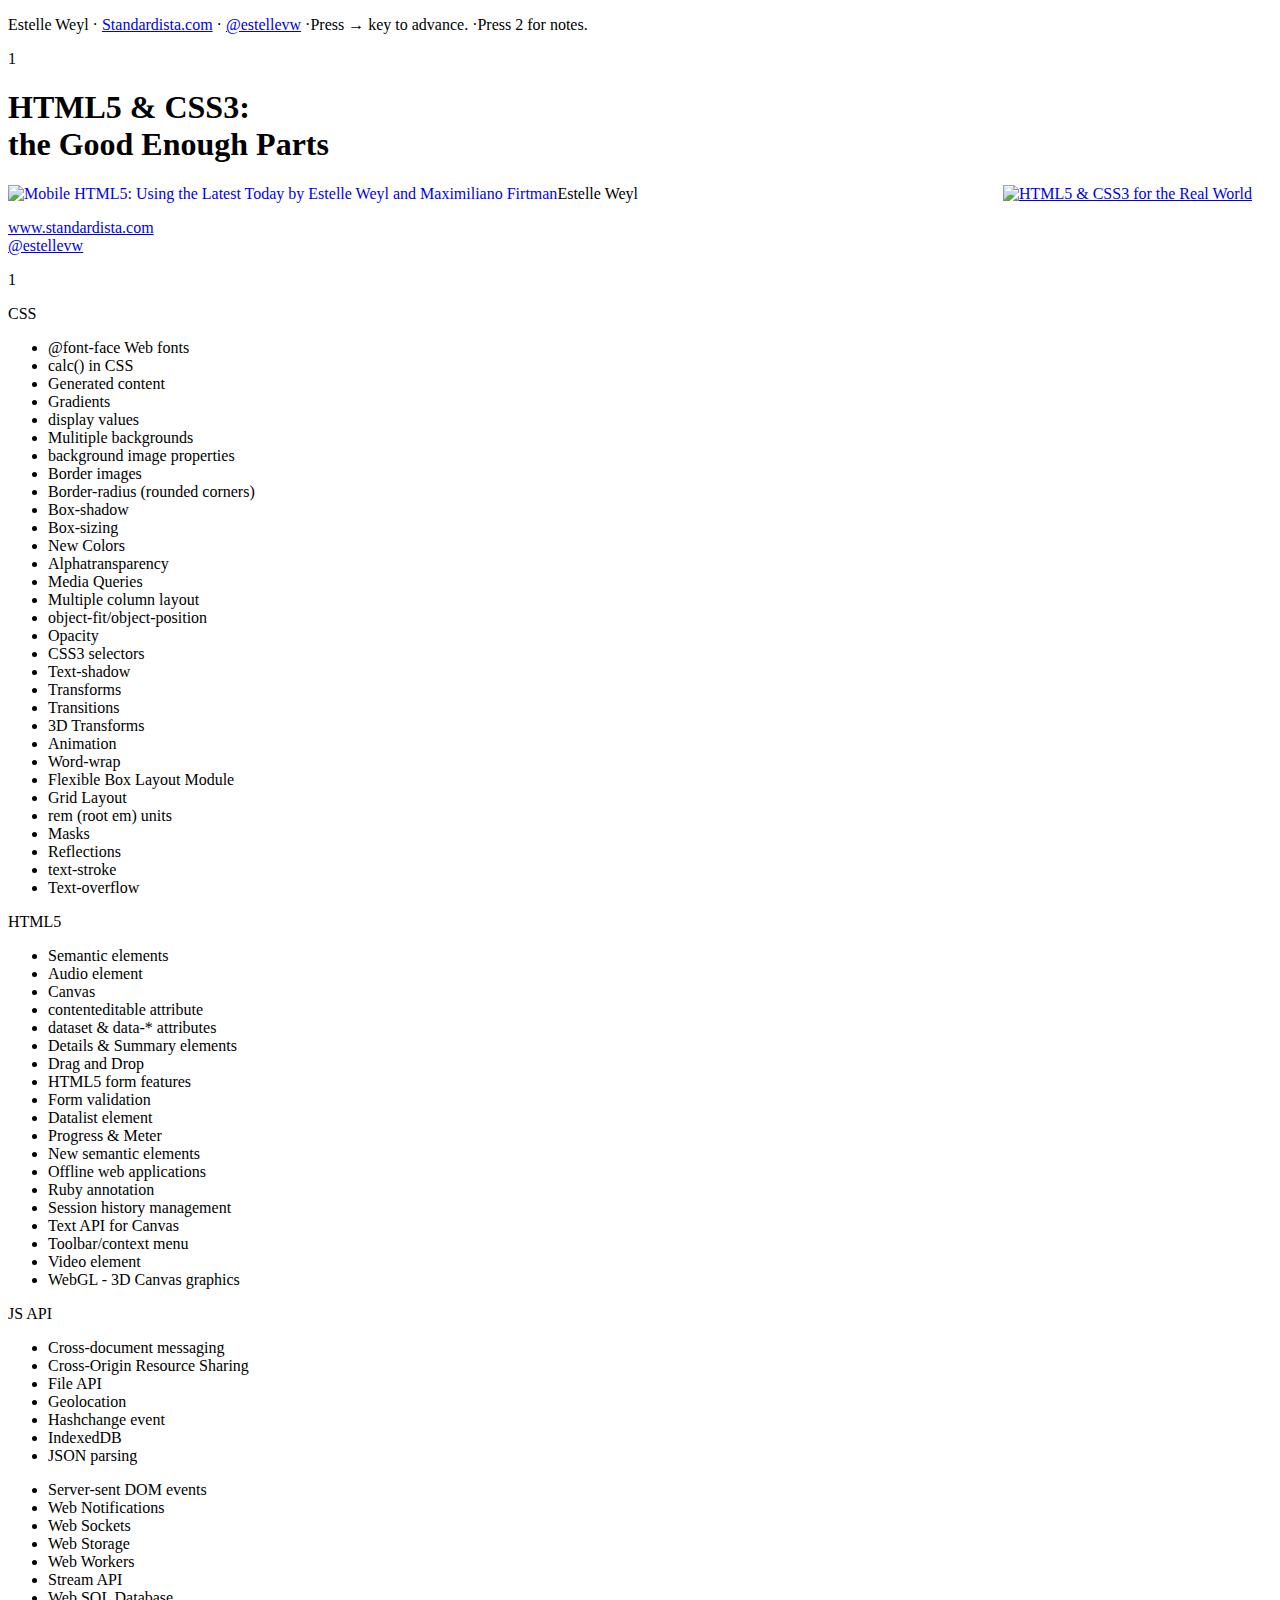
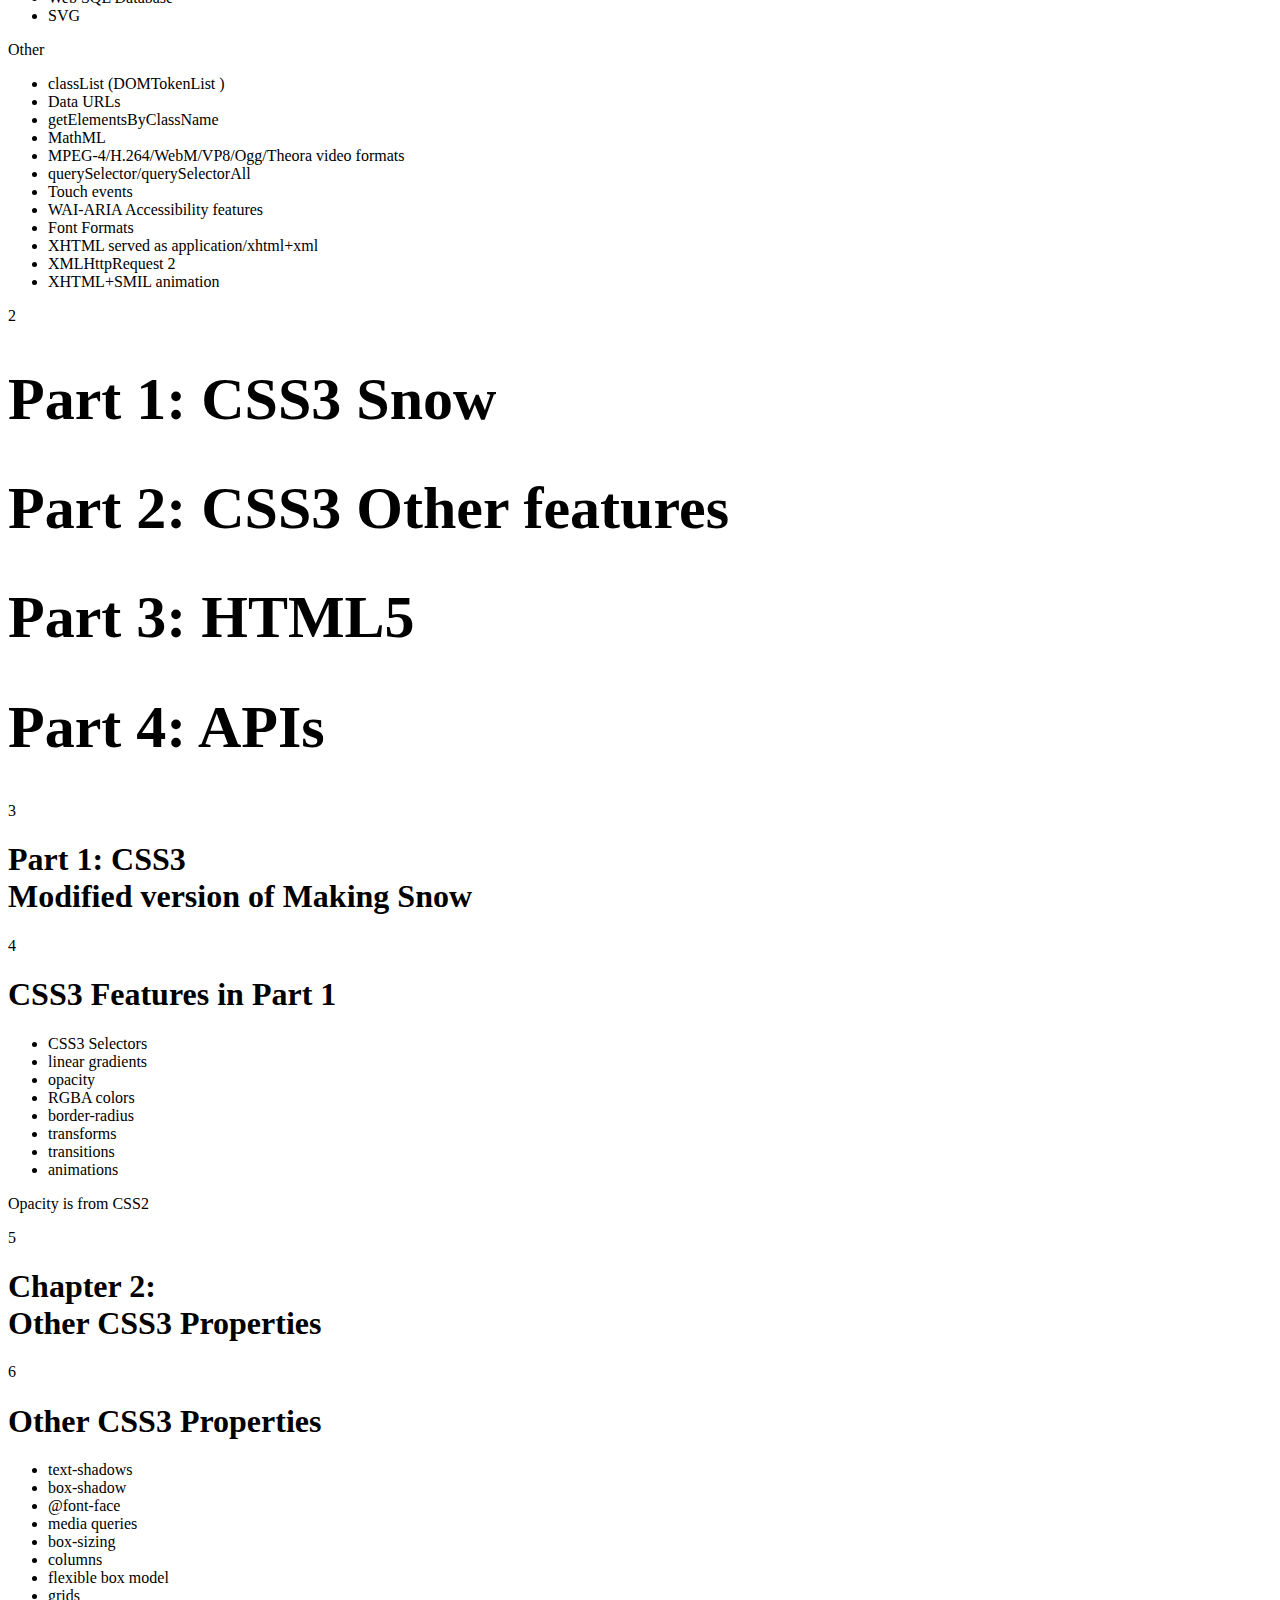
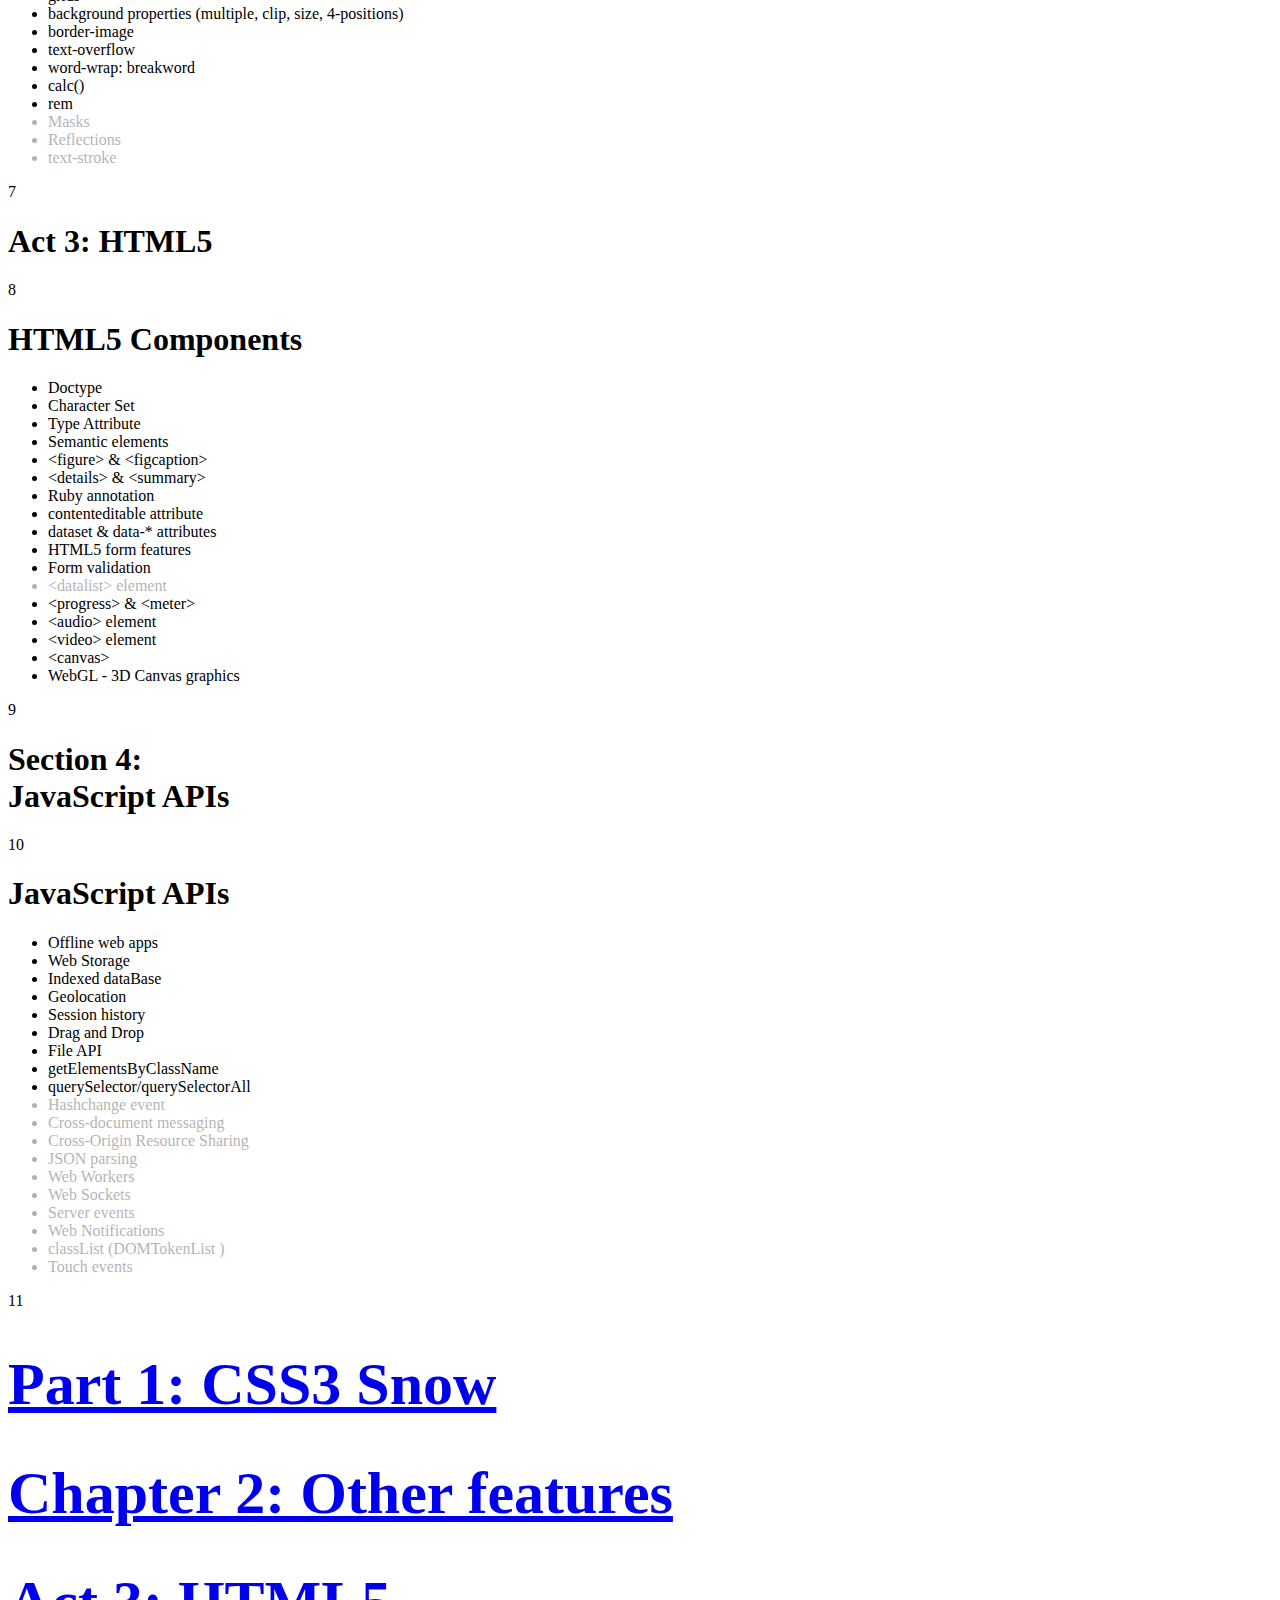
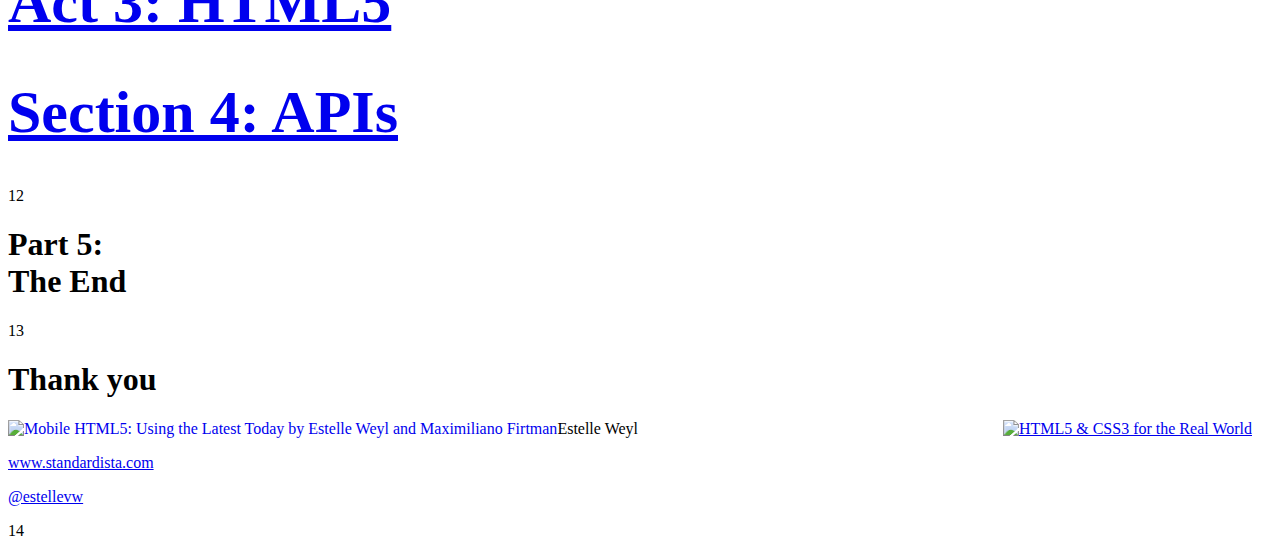
==== index.html @ 903f8a2f "first commit" ====
<!doctype html>
<meta charset="utf-8">
<html> 
  <head> 
    <!--[if gte IE 9]>
      <meta http-equiv="X-UA-Compatible" content="IE=edge" />
    <![endif]--> 
    <!--[if lt IE 9]>
      <meta http-equiv="X-UA-Compatible" content="IE=edge;chrome=1" />
    <![endif]--> 
    <meta charset="utf-8" />
    <title>HTML5 &amp; CSS3: The Good Enough Parts</title>
    <link href="http://fonts.googleapis.com/css?family=Paytone+One:regular" rel="stylesheet" type="text/css" />
    <link rel="stylesheet" media="print" href="../openwebcamp3/print.css"/>  
    <link rel="stylesheet" media="all" href="../openwebcamp3/screen.css"/>  
    <link rel="stylesheet" media="all" href="../openwebcamp3/effects.css"/>
    <link rel="stylesheet" href="http://standardista.com/cssgradients/css/religion.css"/> 
</head> 
<body> 

  
  <div id="info">
    <p>Estelle Weyl &middot <a href="http://standardista.com">Standardista.com</a> &middot; <a href="http://www.twitter.com/estellevw">@estellevw</a> &middot;Press <span class="key">&rarr;</span> key to advance.  &middot;Press <span class="key">2</span> for notes.
    </p>
  </div>
  
  <div id="presentation">
    
   <div id="presentation-counter"></div>
      
   <div id="slides">
   
    
    
   
    <div class="slide intro">
     <header>
      <h1>HTML5 &amp; CSS3:<br>
		  the Good Enough Parts</h1>
     <p>Estelle Weyl 
     	<a href="http://www.sitepoint.com/books/htmlcss1/" style="float: right; margin-right: 20px; border:none"><img src="http://www.sitepointstatic.com/images/books/htmlcss1/3dcover-flat.png" alt="HTML5 &amp; CSS3 for the Real World" style="border:none;"></a><a href="http://shop.oreilly.com/product/0636920021711.do" style="border:none"> <img src="../forms/icons/oreilly.gif" alt="Mobile HTML5: Using the Latest Today by Estelle Weyl and Maximiliano Firtman" style="float: left;"></a>
     </p>
     <p>
     	<a href="http://standardista.com">www.standardista.com</a><br>
        <a href="http://twitter.com/estellevw">@estellevw</a>
     </p>  
     </header>
    </div>   
    
   <div class="slide" id="components">
      <section class="content">
      <div class="col">
      <div class="even">
      <p>CSS</p>
      <ul><li>
        @font-face Web fonts</li>
        <li>
        calc() in CSS</li><li>
        Generated content</li><li>
        Gradients</li>
        <li>display values</li>
        <li>
          Mulitiple backgrounds</li>
        <li>background image properties</li>
        <li>
        Border images</li><li>
        Border-radius (rounded corners)</li><li>
        Box-shadow</li><li>
        Box-sizing</li>
        <li>
        New Colors</li>
        <li>Alphatransparency</li>
        <li>
        Media Queries</li><li>
        Multiple column layout</li><li>
        object-fit/object-position</li><li>
        Opacity</li>
        <li>CSS3 
        selectors</li><li>
        Text-shadow</li><li>
        Transforms</li><li>
        Transitions</li>
        <li> 3D Transforms</li>
        <li> Animation</li>
        <li>
        Word-wrap</li><li>
        Flexible Box Layout Module</li>
        <li>Grid Layout</li>
        <li>
        rem (root em) units</li>
        <li>
        Masks</li><li>
        Reflections</li><li>
        text-stroke</li><li>
        Text-overflow</li>
        </ul>
        </div>
        </div>
        <div class="col">
        <div>
        <p>
        HTML5</p>
        <ul>
        <li>Semantic elements</li>
        <li>Audio element</li>
        <li>Canvas</li>
        <li>contenteditable attribute</li>
        <li>dataset &amp; data-* attributes</li>
        <li>Details &amp; Summary elements</li>
        <li>Drag and Drop</li>
        <li>HTML5 form features</li>
        <li>Form validation</li>
        <li>Datalist element</li>
        <li>Progress &amp; Meter</li>
        <li>New semantic elements</li><li>
        Offline web applications</li><li>
        Ruby annotation</li><li>
        Session history management</li><li>
        Text API for Canvas</li><li>
        Toolbar/context menu</li><li>
        Video element</li><li>
        WebGL - 3D Canvas graphics
        </li>
        </ul>
        </div>
        <div class="even" style="border-bottom-left-radius:0; border-bottom-right-radius:0;">
        <p>
        JS API</p>
        <ul><li>
        Cross-document messaging</li><li>
        Cross-Origin Resource Sharing</li><li>
        File API</li><li>
        Geolocation</li><li>
        Hashchange event</li><li>
        IndexedDB</li>
        
        <li>
     
        JSON parsing</li>
        </ul>
        </div>
        
        </div>
        <div class="col">
        <div class="even" style="border-top-left-radius:0; border-top-right-radius:0;">
        <ul><li>
        Server-sent DOM events</li><li>
        Web Notifications</li><li>
        Web Sockets</li><li>
        Web Storage</li><li>
        Web Workers</li><li>
        Stream API</li><li>
        Web SQL Database</li><li>
        SVG
        </li>
        </ul>
        </div>
        <div>
        <p>
        Other</p>
        <ul><li>
        classList (DOMTokenList )</li><li>
        Data URLs</li><li>
        getElementsByClassName</li><li>
        MathML</li>
        <li>
        MPEG-4/H.264/WebM/VP8/Ogg/Theora video formats</li><li>
        querySelector/querySelectorAll</li><li>
        Touch events</li><li>
        WAI-ARIA Accessibility features</li>
        <li>
        Font Formats</li><li>
        XHTML served as application/xhtml+xml</li><li>
        XMLHttpRequest 2</li><li>
        XHTML+SMIL animation</li>
      </ul>
      </div>
      </div>
      </section>
  </div> 
  
   <!--  <div class="slide" style="padding:0; overflow:hidden">
      <object data="http://www.caniuse.com/" style="height: 780px;
width: 940px;
overflow:hidden; text-align:center "> 
             
     </object> 
  </div> -->
  
    
    <div class="slide intro">
     <header style="font-size:30px">
      <h1>Part 1: CSS3 Snow</h1>
      <h1>Part 2: CSS3 Other features</h1>
      <h1>Part 3: HTML5</h1>
      <h1>Part 4: APIs</h1>
     </header>
    </div> 
    
    <div class="slide intro">
    
     <header>
      <h1><b>Part 1: CSS3</b> <br>
Modified version of Making Snow</h1>
     </header>
    </div> 
    
     
    

    
   
<div class="slide"> 
     <header><h1>CSS3 Features in Part 1</h1></header> 
     <section class="content"> 
     <ul class="imp">
     	<li>CSS3 Selectors</li>
     	<li>linear gradients</li>
     	<li>opacity </li>
        <li>RGBA colors</li>
     	<li>border-radius</li>
		<li>transforms</li>
		<li>transitions</li>
		<li>animations</li>
     </ul>
     <p class="notes">Opacity is from CSS2</p>
     </section>
</div>
  
  

<!-- ###################################################################   

	    Part 2: Other CSS3 Properties

     ################################################################### -->
<div class="slide intro"> 
<header><h1><b>Chapter 2:</b> <br />Other CSS3 Properties</h1></header>
</div>  

<div class="slide"> 
<header><h1>Other CSS3 Properties</h1></header> 
<section class="content columns2"> 
<ul class="">
     	<li>text-shadows</li>
        <li>box-shadow</li>
     	<li>@font-face</li>
	<li>media queries</li>
	<li>box-sizing</li>
    <li>columns</li>
    <li>flexible box model</li>
    <li>grids</li>
    <li>background properties (multiple, clip, size, 4-positions)</li>
    <li>border-image</li>
    <li>text-overflow</li>
	<li>word-wrap: breakword</li>
    <li>calc()</li>
    <li>rem</li>
    
       <li style="opacity: 0.3"> Masks</li><li style="opacity: 0.3">
        Reflections</li><li style="opacity: 0.3">
        text-stroke</li>
</ul>

</section>
</div>
     
 
 
<!-- ###################################################################   

	    Part 3: HTML5

     ################################################################### -->  
    <div class="slide intro">
      <header>
         <h1><b>Act 3:</b>
         HTML5</h1>
         </h1>
      </header>
  </div>    
  
   
  
  
  
  <div class="slide">
      <header>
         <h1>HTML5 Components
         </h1>
      </header>
      <section class="content columns2">
        <ul>
        <li>Doctype</li>
        <li>Character Set</li>
        <li>Type Attribute</li>
        <li>Semantic elements</li>
        <li>&lt;figure> &amp; &lt;figcaption></li>
        <li>&lt;details> &amp; &lt;summary></li>
        <li>Ruby annotation</li>
        <li>contenteditable attribute</li>
        <li>dataset &amp; data-* attributes</li>
        <li>HTML5 form features</li>
        <li>Form validation</li>
        <li  style="opacity: 0.3">&lt;datalist&gt; element</li>
        <li>&lt;progress> &amp; &lt;meter></li>
        <li>&lt;audio> element</li>
        <li>&lt;video> element</li>
        <li>&lt;canvas></li>
        <li>WebGL - 3D Canvas graphics</li>
        </ul>
      </section>
  </div>  
  
 
  
  
  
<!-- ###################################################################   

	    Part 4: JS APIs

     ################################################################### -->    
    
   <div class="slide intro">
      <header>
         <h1><b>Section 4:</b><br>
JavaScript APIs</h1>
         </h1>
      </header>
  </div> 
  
     <div class="slide">
      <header>
         <h1>JavaScript APIs
         </h1>
      </header>
      <section class="content">
      <ul>
       <li>Offline web apps</li>
	  <li>Web Storage</li>
	  <li>Indexed dataBase</li>
      <li>Geolocation</li>
      <li>Session history </li>
      <li>Drag and Drop</li>
      <li>File API</li>
      <li>getElementsByClassName</li>
      <li>querySelector/querySelectorAll </li>
      <li style="opacity: 0.3;">Hashchange event</li>
      <li style="opacity: 0.3;">Cross-document messaging </li>
      <li style="opacity: 0.3;">Cross-Origin Resource Sharing</li>
      <li style="opacity: 0.3;">JSON parsing </li>
      <li style="opacity: 0.3;">Web Workers</li>
      <li style="opacity: 0.3;">Web Sockets</li>
      <li style="opacity: 0.3;">Server events</li>
      <li style="opacity: 0.3;">Web Notifications</li>
      <li style="opacity: 0.3;">classList (DOMTokenList )</li>
      <li style="opacity: 0.3;">Touch events </li>
      </ul>
      </section>
  </div> 
  
  
<!-- ###################################################################   

	    Conclusion

     ################################################################### --> 
   <div class="slide intro">
     <header style="font-size:30px">
      <h1><a href="part1.html">Part 1: CSS3 Snow</a></h1>
      <h1><a href="part2.html">Chapter 2: Other features</a></h1>
      <h1><a href="part3.html">Act 3: HTML5</a></h1>
      <h1><a href="part4.html">Section 4: APIs</a></h1>
     </header>
    </div> 
  <div class="slide intro">
      <header>
         <h1><b>Part 5:</b><br>The End</h1>
      </header>
      <section class="content">
      </section>
      </div>
      
    
   <div class="slide intro"> 
     <header><h1>Thank you</h1></header>
     <section class="content"> 
       <p>Estelle Weyl 
     	<a href="http://www.sitepoint.com/books/htmlcss1/" style="float: right; margin-right: 20px; border:none"><img src="http://www.sitepointstatic.com/images/books/htmlcss1/3dcover-flat.png" alt="HTML5 &amp; CSS3 for the Real World" style="border:none;"></a><a href="http://shop.oreilly.com/product/0636920021711.do" style="border:none"> <img src="../forms/icons/oreilly.gif" alt="Mobile HTML5: Using the Latest Today by Estelle Weyl and Maximiliano Firtman" style="float: left;"></a>
     </p>
            <p><a href="http://standardista.com">www.standardista.com</a></p>
            <p><a href="http://twitter.com/estellevw">@estellevw</a></p>     
     </section>
    </div>   
   </div>
   
  </div>
 
 
<!-- ###################################################################   

	    END

     ################################################################### --> 
<script>
function vendorPrefix(prefix, id){
	  var prefixTxt = 'cat';
		switch (prefix){
			case 'w':
				prefixTxt = '-webkit-';
			break;
			case 'm':
				prefixTxt = '-moz-';
			break;
			case 'ms':
				prefixTxt = '-ms-';
			break;	
			case 'o':
				prefixTxt = '-o-';
			break;
			case 'r':
				prefixTxt = '';
			break;
		};
	  var spans = document.getElementById(id).querySelectorAll('u');
	  for(var i = 0, j = spans.length; i < j; i++ ){
	  	spans[i].innerHTML = prefixTxt;
	  }
			
	}
	
	
  (function() {
  var doc = document;
  var disableBuilds = true;

  var ctr = 0;
  var spaces = /\s+/, a1 = [''];

  var toArray = function(list) {
    return Array.prototype.slice.call(list || [], 0);
  };

  var byId = function(id) {
    if (typeof id == 'string') { return doc.getElementById(id); }
    return id;
  };

  var query = function(query, root) {
    if (!query) { return []; }
    if (typeof query != 'string') { return toArray(query); }
    if (typeof root == 'string') {
      root = byId(root);
      if(!root){ return []; }
    }

    root = root || document;
    var rootIsDoc = (root.nodeType == 9);
    var doc = rootIsDoc ? root : (root.ownerDocument || document);

    // rewrite the query to be ID rooted
    if (!rootIsDoc || ('>~+'.indexOf(query.charAt(0)) >= 0)) {
      root.id = root.id || ('qUnique' + (ctr++));
      query = '#' + root.id + ' ' + query;
    }
    // don't choke on something like ".yada.yada >"
    if ('>~+'.indexOf(query.slice(-1)) >= 0) { query += ' *'; }

    return toArray(doc.querySelectorAll(query));
  };

  var strToArray = function(s) {
    if (typeof s == 'string' || s instanceof String) {
      if (s.indexOf(' ') < 0) {
        a1[0] = s;
        return a1;
      } else {
        return s.split(spaces);
      }
    }
    return s;
  };

  var addClass = function(node, classStr) {
    classStr = strToArray(classStr);
    var cls = ' ' + node.className + ' ';
    for (var i = 0, len = classStr.length, c; i < len; ++i) {
      c = classStr[i];
      if (c && cls.indexOf(' ' + c + ' ') < 0) {
        cls += c + ' ';
      }
    }
    node.className = cls.trim();
  };

  var removeClass = function(node, classStr) {
    var cls;
    if (classStr !== undefined) {
      classStr = strToArray(classStr);
      cls = ' ' + node.className + ' ';
      for (var i = 0, len = classStr.length; i < len; ++i) {
        cls = cls.replace(' ' + classStr[i] + ' ', ' ');
      }
      cls = cls.trim();
    } else {
      cls = '';
    }
    if (node.className != cls) {
      node.className = cls;
    }
  };

  var toggleClass = function(node, classStr) {
    var cls = ' ' + node.className + ' ';
    if (cls.indexOf(' ' + classStr.trim() + ' ') >= 0) {
      removeClass(node, classStr);
    } else {
      addClass(node, classStr);
    }
  };

  var ua = navigator.userAgent;
  var isFF = parseFloat(ua.split('Firefox/')[1]) || undefined;
  var isWK = parseFloat(ua.split('WebKit/')[1]) || undefined;
  var isOpera = parseFloat(ua.split('Opera/')[1]) || undefined;

  var canTransition = (function() {
  var ver = parseFloat(ua.split('Version/')[1]) || undefined;
  // test to determine if this browser can handle CSS transitions.
  var cachedCanTransition = 
    (isWK || (isFF && isFF > 3.6 ) || (isOpera && ver >= 10.5));
    return function() { return cachedCanTransition; }
  })();

  //
  // Slide class
  //
  var Slide = function(node, idx) {
    this._node = node;
    if (idx >= 0) {
      this._count = idx + 1;
    }
    if (this._node) {
      addClass(this._node, 'slide distant-slide');
    }
    this._makeCounter();
    this._makeBuildList();
  };

  Slide.prototype = {
    _node: null,
    _count: 0,
    _buildList: [],
    _visited: false,
    _currentState: '',
    _states: [ 'distant-slide', 'far-past',
               'past', 'current', 'future',
               'far-future', 'distant-slide' ],
    setState: function(state) {
      if (typeof state != 'string') {
        state = this._states[state];
      }
      if (state == 'current' && !this._visited) {
        this._visited = true;
        this._makeBuildList();
      }
      removeClass(this._node, this._states);
      addClass(this._node, state);
      this._currentState = state;

      // delay first auto run. Really wish this were in CSS.
      /*
      this._runAutos();
      */
      var _t = this;
      setTimeout(function(){ _t._runAutos(); } , 400);
    },
    _makeCounter: function() {
      if(!this._count || !this._node) { return; }
      var c = doc.createElement('span');
      c.innerHTML = this._count;
      c.className = 'counter';
      this._node.appendChild(c);
    },
    _makeBuildList: function() {
      this._buildList = [];
      if (disableBuilds) { return; }
      if (this._node) {
        this._buildList = query('[data-build] > *', this._node);
      }
      this._buildList.forEach(function(el) {
        addClass(el, 'to-build');
      });
    },
    _runAutos: function() {
      if (this._currentState != 'current') {
        return;
      }
      // find the next auto, slice it out of the list, and run it
      var idx = -1;
      this._buildList.some(function(n, i) {
        if (n.hasAttribute('data-auto')) {
          idx = i;
          return true;
        }
        return false;
      });
      if (idx >= 0) {
        var elem = this._buildList.splice(idx, 1)[0];
        var transitionEnd = isWK ? 'webkitTransitionEnd' : (isFF ? 'mozTransitionEnd' : 'oTransitionEnd');
        var _t = this;
        if (canTransition()) {
          var l = function(evt) {
            elem.parentNode.removeEventListener(transitionEnd, l, false);
            _t._runAutos();
          };
          elem.parentNode.addEventListener(transitionEnd, l, false);
          removeClass(elem, 'to-build');
        } else {
          setTimeout(function() {
            removeClass(elem, 'to-build');
            _t._runAutos();
          }, 400);
        }
      }
    },
    buildNext: function() {
      if (!this._buildList.length) {
        return false;
      }
      removeClass(this._buildList.shift(), 'to-build');
      return true;
    },
  };

  //
  // SlideShow class
  //
  var SlideShow = function(slides) {
    this._slides = (slides || []).map(function(el, idx) {
      return new Slide(el, idx);
    });

    var h = window.location.hash;
    try {
      this.current = parseInt(h.split('#slide')[1], 10);
    }catch (e) { /* squeltch */ }
    this.current = isNaN(this.current) ? 1 : this.current;
    var _t = this;
    doc.addEventListener('keydown', 
        function(e) { _t.handleKeys(e); }, false);
    doc.addEventListener('mousewheel', 
        function(e) { _t.handleWheel(e); }, false);
    doc.addEventListener('DOMMouseScroll', 
        function(e) { _t.handleWheel(e); }, false);
    doc.addEventListener('touchstart', 
        function(e) { _t.handleTouchStart(e); }, false);
    doc.addEventListener('touchend', 
        function(e) { _t.handleTouchEnd(e); }, false);
    window.addEventListener('popstate',
        function(e) { _t.go(e.state); }, false);
    this._update();
  };

  SlideShow.prototype = {
    _slides: [],
    _update: function(dontPush) {
      document.querySelector('#presentation-counter').innerText = this.current;
      if (history.pushState) {
        if (!dontPush) {
          history.pushState(this.current, 'Slide ' + this.current, '#slide' + this.current);
        }
      } else {
        window.location.hash = 'slide' + this.current;
      }
      for (var x = this.current-1; x < this.current + 7; x++) {
        if (this._slides[x-4]) {
          this._slides[x-4].setState(Math.max(0, x-this.current));
        }
      }
    },

    current: 0,
    next: function() {
      if (!this._slides[this.current-1].buildNext()) {
        this.current = Math.min(this.current + 1, this._slides.length);
        this._update();
      }
    },
    prev: function() {
      this.current = Math.max(this.current-1, 1);
      this._update();
    },
    go: function(num) {
      if (!num) return;
      if (history.pushState && this.current != num) {
        history.replaceState(this.current, 'Slide ' + this.current, '#slide' + this.current);
      }
      this.current = num;
      this._update(true);
    },

    _notesOn: false,
    showNotes: function() {
      var isOn = this._notesOn = !this._notesOn;
	  console.log(isOn);
      query('.notes').forEach(function(el) {
        el.style.display = (isOn) ? 'inline-block' : 'none';
	    console.log(isOn);
      });
    },
    switch3D: function() {
      toggleClass(document.body, 'three-d');
    },
    handleWheel: function(e) {
      var delta = 0;
      if (e.wheelDelta) {
        delta = e.wheelDelta/120;
        if (isOpera) {
          delta = -delta;
        }
      } else if (e.detail) {
        delta = -e.detail/3;
      }

      if (delta > 0 ) {
        this.prev();
        return;
      }
      if (delta < 0 ) {
        this.next();
        return;
      }
    },
    handleKeys: function(e) {
      
      if (/^(input|textarea)$/i.test(e.target.nodeName)) return;
      
      switch (e.keyCode) {
        case 37: // left arrow
          this.prev(); break;
        case 39: // right arrow
        case 32: // space
          this.next(); break;
        case 50: // 2
          this.showNotes(); break;
        case 51: // 3
          this.switch3D(); break;
      }
    },
    _touchStartX: 0,
    handleTouchStart: function(e) {
      this._touchStartX = e.touches[0].pageX;
    },
    handleTouchEnd: function(e) {
      var delta = this._touchStartX - e.changedTouches[0].pageX;
      var SWIPE_SIZE = 150;
      if (delta > SWIPE_SIZE) {
        this.next();
      } else if (delta< -SWIPE_SIZE) {
         this.prev();
       }
    },
  };

  // Initialize
  var slideshow = new SlideShow(query('.slide'));
})();


  </script>
  <!--[if lt IE 9]>
  <script 
  src="http://ajax.googleapis.com/ajax/libs/chrome-frame/1/CFInstall.min.js"></script>
  <script>CFInstall.check({ mode: "overlay" });</script>
  <![endif]--> 
 
  </body> 
</html>
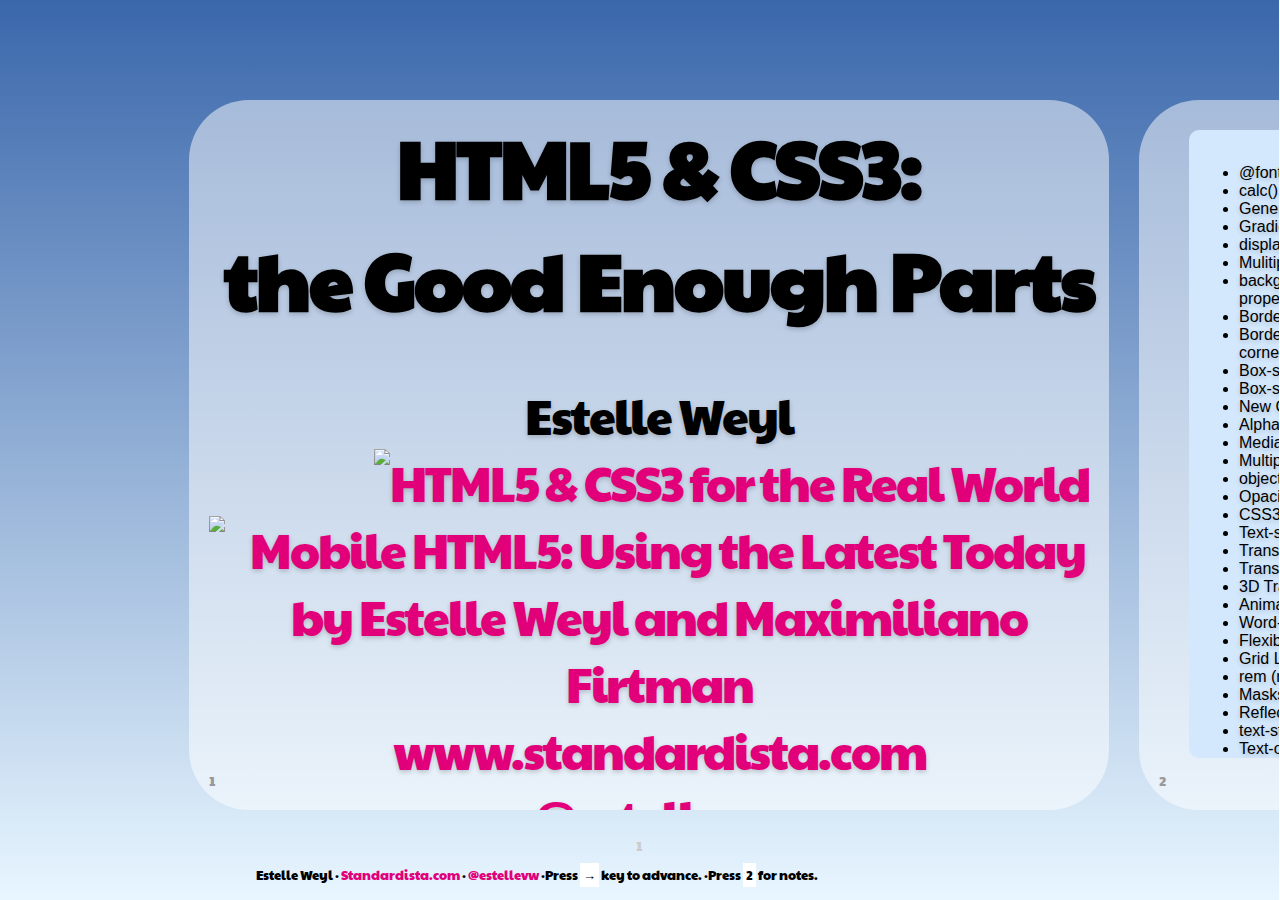
==== commit 139a2e85: "first commit" ====
--- a/index.html
+++ b/index.html
@@ -1,52 +1,51 @@
 <!doctype html>
 <meta charset="utf-8">
-<html> 
-  <head> 
+<html>
+  <head>
     <!--[if gte IE 9]>
       <meta http-equiv="X-UA-Compatible" content="IE=edge" />
-    <![endif]--> 
+    <![endif]-->
     <!--[if lt IE 9]>
       <meta http-equiv="X-UA-Compatible" content="IE=edge;chrome=1" />
-    <![endif]--> 
+    <![endif]-->
     <meta charset="utf-8" />
     <title>HTML5 &amp; CSS3: The Good Enough Parts</title>
     <link href="http://fonts.googleapis.com/css?family=Paytone+One:regular" rel="stylesheet" type="text/css" />
-    <link rel="stylesheet" media="print" href="../openwebcamp3/print.css"/>  
-    <link rel="stylesheet" media="all" href="../openwebcamp3/screen.css"/>  
-    <link rel="stylesheet" media="all" href="../openwebcamp3/effects.css"/>
-    <link rel="stylesheet" href="http://standardista.com/cssgradients/css/religion.css"/> 
-</head> 
-<body> 
-
-  
+    <link rel="stylesheet" media="print" href="css/print.css"/>
+    <link rel="stylesheet" media="all" href="css/screen.css"/>
+    <link rel="stylesheet" media="all" href="css/effects.css"/>
+</head>
+<body>
+
+
   <div id="info">
     <p>Estelle Weyl &middot <a href="http://standardista.com">Standardista.com</a> &middot; <a href="http://www.twitter.com/estellevw">@estellevw</a> &middot;Press <span class="key">&rarr;</span> key to advance.  &middot;Press <span class="key">2</span> for notes.
     </p>
   </div>
-  
+
   <div id="presentation">
-    
+
    <div id="presentation-counter"></div>
-      
+
    <div id="slides">
-   
-    
-    
-   
+
+
+
+
     <div class="slide intro">
      <header>
       <h1>HTML5 &amp; CSS3:<br>
 		  the Good Enough Parts</h1>
-     <p>Estelle Weyl 
+     <p>Estelle Weyl
      	<a href="http://www.sitepoint.com/books/htmlcss1/" style="float: right; margin-right: 20px; border:none"><img src="http://www.sitepointstatic.com/images/books/htmlcss1/3dcover-flat.png" alt="HTML5 &amp; CSS3 for the Real World" style="border:none;"></a><a href="http://shop.oreilly.com/product/0636920021711.do" style="border:none"> <img src="../forms/icons/oreilly.gif" alt="Mobile HTML5: Using the Latest Today by Estelle Weyl and Maximiliano Firtman" style="float: left;"></a>
      </p>
      <p>
      	<a href="http://standardista.com">www.standardista.com</a><br>
         <a href="http://twitter.com/estellevw">@estellevw</a>
-     </p>  
+     </p>
      </header>
-    </div>   
-    
+    </div>
+
    <div class="slide" id="components">
       <section class="content">
       <div class="col">
@@ -75,7 +74,7 @@
         Multiple column layout</li><li>
         object-fit/object-position</li><li>
         Opacity</li>
-        <li>CSS3 
+        <li>CSS3
         selectors</li><li>
         Text-shadow</li><li>
         Transforms</li><li>
@@ -133,13 +132,13 @@
         Geolocation</li><li>
         Hashchange event</li><li>
         IndexedDB</li>
-        
-        <li>
-     
+
+        <li>
+
         JSON parsing</li>
         </ul>
         </div>
-        
+
         </div>
         <div class="col">
         <div class="even" style="border-top-left-radius:0; border-top-right-radius:0;">
@@ -177,17 +176,17 @@
       </div>
       </div>
       </section>
-  </div> 
-  
+  </div>
+
    <!--  <div class="slide" style="padding:0; overflow:hidden">
       <object data="http://www.caniuse.com/" style="height: 780px;
 width: 940px;
-overflow:hidden; text-align:center "> 
-             
-     </object> 
+overflow:hidden; text-align:center ">
+
+     </object>
   </div> -->
-  
-    
+
+
     <div class="slide intro">
      <header style="font-size:30px">
       <h1>Part 1: CSS3 Snow</h1>
@@ -195,24 +194,24 @@
       <h1>Part 3: HTML5</h1>
       <h1>Part 4: APIs</h1>
      </header>
-    </div> 
-    
+    </div>
+
     <div class="slide intro">
-    
+
      <header>
       <h1><b>Part 1: CSS3</b> <br>
 Modified version of Making Snow</h1>
      </header>
-    </div> 
-    
-     
-    
-
-    
-   
-<div class="slide"> 
-     <header><h1>CSS3 Features in Part 1</h1></header> 
-     <section class="content"> 
+    </div>
+
+
+
+
+
+
+<div class="slide">
+     <header><h1>CSS3 Features in Part 1</h1></header>
+     <section class="content">
      <ul class="imp">
      	<li>CSS3 Selectors</li>
      	<li>linear gradients</li>
@@ -226,21 +225,21 @@
      <p class="notes">Opacity is from CSS2</p>
      </section>
 </div>
-  
-  
-
-<!-- ###################################################################   
+
+
+
+<!-- ###################################################################
 
 	    Part 2: Other CSS3 Properties
 
      ################################################################### -->
-<div class="slide intro"> 
+<div class="slide intro">
 <header><h1><b>Chapter 2:</b> <br />Other CSS3 Properties</h1></header>
-</div>  
-
-<div class="slide"> 
-<header><h1>Other CSS3 Properties</h1></header> 
-<section class="content columns2"> 
+</div>
+
+<div class="slide">
+<header><h1>Other CSS3 Properties</h1></header>
+<section class="content columns2">
 <ul class="">
      	<li>text-shadows</li>
         <li>box-shadow</li>
@@ -256,7 +255,7 @@
 	<li>word-wrap: breakword</li>
     <li>calc()</li>
     <li>rem</li>
-    
+
        <li style="opacity: 0.3"> Masks</li><li style="opacity: 0.3">
         Reflections</li><li style="opacity: 0.3">
         text-stroke</li>
@@ -264,26 +263,26 @@
 
 </section>
 </div>
-     
- 
- 
-<!-- ###################################################################   
+
+
+
+<!-- ###################################################################
 
 	    Part 3: HTML5
 
-     ################################################################### -->  
+     ################################################################### -->
     <div class="slide intro">
       <header>
          <h1><b>Act 3:</b>
          HTML5</h1>
          </h1>
       </header>
-  </div>    
-  
-   
-  
-  
-  
+  </div>
+
+
+
+
+
   <div class="slide">
       <header>
          <h1>HTML5 Components
@@ -310,26 +309,26 @@
         <li>WebGL - 3D Canvas graphics</li>
         </ul>
       </section>
-  </div>  
-  
- 
-  
-  
-  
-<!-- ###################################################################   
+  </div>
+
+
+
+
+
+<!-- ###################################################################
 
 	    Part 4: JS APIs
 
-     ################################################################### -->    
-    
+     ################################################################### -->
+
    <div class="slide intro">
       <header>
          <h1><b>Section 4:</b><br>
 JavaScript APIs</h1>
          </h1>
       </header>
-  </div> 
-  
+  </div>
+
      <div class="slide">
       <header>
          <h1>JavaScript APIs
@@ -358,14 +357,14 @@
       <li style="opacity: 0.3;">Touch events </li>
       </ul>
       </section>
-  </div> 
-  
-  
-<!-- ###################################################################   
+  </div>
+
+
+<!-- ###################################################################
 
 	    Conclusion
 
-     ################################################################### --> 
+     ################################################################### -->
    <div class="slide intro">
      <header style="font-size:30px">
       <h1><a href="part1.html">Part 1: CSS3 Snow</a></h1>
@@ -373,7 +372,7 @@
       <h1><a href="part3.html">Act 3: HTML5</a></h1>
       <h1><a href="part4.html">Section 4: APIs</a></h1>
      </header>
-    </div> 
+    </div>
   <div class="slide intro">
       <header>
          <h1><b>Part 5:</b><br>The End</h1>
@@ -381,28 +380,28 @@
       <section class="content">
       </section>
       </div>
-      
-    
-   <div class="slide intro"> 
+
+
+   <div class="slide intro">
      <header><h1>Thank you</h1></header>
-     <section class="content"> 
-       <p>Estelle Weyl 
+     <section class="content">
+       <p>Estelle Weyl
      	<a href="http://www.sitepoint.com/books/htmlcss1/" style="float: right; margin-right: 20px; border:none"><img src="http://www.sitepointstatic.com/images/books/htmlcss1/3dcover-flat.png" alt="HTML5 &amp; CSS3 for the Real World" style="border:none;"></a><a href="http://shop.oreilly.com/product/0636920021711.do" style="border:none"> <img src="../forms/icons/oreilly.gif" alt="Mobile HTML5: Using the Latest Today by Estelle Weyl and Maximiliano Firtman" style="float: left;"></a>
      </p>
             <p><a href="http://standardista.com">www.standardista.com</a></p>
-            <p><a href="http://twitter.com/estellevw">@estellevw</a></p>     
+            <p><a href="http://twitter.com/estellevw">@estellevw</a></p>
      </section>
-    </div>   
+    </div>
    </div>
-   
+
   </div>
- 
- 
-<!-- ###################################################################   
+
+
+<!-- ###################################################################
 
 	    END
 
-     ################################################################### --> 
+     ################################################################### -->
 <script>
 function vendorPrefix(prefix, id){
 	  var prefixTxt = 'cat';
@@ -415,7 +414,7 @@
 			break;
 			case 'ms':
 				prefixTxt = '-ms-';
-			break;	
+			break;
 			case 'o':
 				prefixTxt = '-o-';
 			break;
@@ -427,10 +426,10 @@
 	  for(var i = 0, j = spans.length; i < j; i++ ){
 	  	spans[i].innerHTML = prefixTxt;
 	  }
-			
+
 	}
-	
-	
+
+
   (function() {
   var doc = document;
   var disableBuilds = true;
@@ -528,7 +527,7 @@
   var canTransition = (function() {
   var ver = parseFloat(ua.split('Version/')[1]) || undefined;
   // test to determine if this browser can handle CSS transitions.
-  var cachedCanTransition = 
+  var cachedCanTransition =
     (isWK || (isFF && isFF > 3.6 ) || (isOpera && ver >= 10.5));
     return function() { return cachedCanTransition; }
   })();
@@ -648,15 +647,15 @@
     }catch (e) { /* squeltch */ }
     this.current = isNaN(this.current) ? 1 : this.current;
     var _t = this;
-    doc.addEventListener('keydown', 
+    doc.addEventListener('keydown',
         function(e) { _t.handleKeys(e); }, false);
-    doc.addEventListener('mousewheel', 
+    doc.addEventListener('mousewheel',
         function(e) { _t.handleWheel(e); }, false);
-    doc.addEventListener('DOMMouseScroll', 
+    doc.addEventListener('DOMMouseScroll',
         function(e) { _t.handleWheel(e); }, false);
-    doc.addEventListener('touchstart', 
+    doc.addEventListener('touchstart',
         function(e) { _t.handleTouchStart(e); }, false);
-    doc.addEventListener('touchend', 
+    doc.addEventListener('touchend',
         function(e) { _t.handleTouchEnd(e); }, false);
     window.addEventListener('popstate',
         function(e) { _t.go(e.state); }, false);
@@ -734,9 +733,9 @@
       }
     },
     handleKeys: function(e) {
-      
+
       if (/^(input|textarea)$/i.test(e.target.nodeName)) return;
-      
+
       switch (e.keyCode) {
         case 37: // left arrow
           this.prev(); break;
@@ -771,10 +770,10 @@
 
   </script>
   <!--[if lt IE 9]>
-  <script 
+  <script
   src="http://ajax.googleapis.com/ajax/libs/chrome-frame/1/CFInstall.min.js"></script>
   <script>CFInstall.check({ mode: "overlay" });</script>
-  <![endif]--> 
- 
-  </body> 
+  <![endif]-->
+
+  </body>
 </html>
--- a/css/print.css
+++ b/css/print.css
@@ -0,0 +1,28 @@
+@charset "UTF-8";
+/* Animation Print */
+
+.slide {
+  page-break-inside: avoid;
+  page-break-after: always;
+  visibility: visible !important;
+  font-size: 20pt;
+  font-family: Arial, sans-serif;
+}
+
+@page {
+  size: landscape;
+}
+
+body {
+  font-size: 12pt;
+  background: white;
+}
+
+header h1 {
+  border-top: 2pt solid gray;
+  border-bottom: 1px dotted silver;
+}
+
+#presentation-counter, #info, #topinfo, .counter, .notes {
+  display: none
+}--- a/css/screen.css
+++ b/css/screen.css
@@ -0,0 +1,1314 @@
+@charset "UTF-8";
+/* Screen CSS */
+
+body {
+  font-size: 20px;
+  font-family: "Paytone One", sans-serif;
+  padding: 0;
+  margin: 0;
+  width: 100%;
+  height: 100%;
+  position: absolute;
+  left: 0px; top: 0px;
+}
+/* includeing google fonts */
+* {background-repeat:no-repeat;}
+body {
+  font-size: 20px;
+  font-family: "Paytone One", sans-serif;
+}
+
+#presentation, #lineargradient1 {
+  background-image:
+  	linear-gradient(#3A67AB, #E8F6FF 100%);
+}
+
+
+.columns2, .columns3 {
+	-webkit-column-count: 2;
+	-webkit-column-rule: 1px solid #bbb;
+	-webkit-column-gap: 2em;
+	-moz-column-count: 2;
+	-moz-column-rule: 1px solid #bbb;
+	-moz-column-gap: 2em;
+	-ms-column-count: 2;
+	-ms-column-rule: 1px solid #bbb;
+	-ms-column-gap: 2em;
+	column-count: 2;
+	column-rule: 1px solid #bbb;
+	column-gap: 2em;
+}
+.columns3 {
+	-webkit-column-count: 3;
+	-moz-column-count: 3;
+	-ms-column-count: 3;
+	column-count: 3;
+}
+
+
+/* selectors slide*/
+.selectors {border:none; width: 250px; border:1px solid;}
+.selectors td {font-family:Arial, Helvetica, sans-serif; font-size: 90%; text-align:center;}
+.selectors tr:nth-child(even) {
+  background-color: #cccccc;
+}
+.selectors tr:nth-of-type(odd) {
+  background-color: #ffffff;
+}
+.selectors tr:nth-child(3) {
+  color: #cccccc;
+}
+.selectors tr:nth-of-type(4n),
+.imp, .yes {
+  color: #E2007A;
+}
+.done {color:#306;}
+li.future {color: #360;}
+
+.selectors tr:nth-of-type(3n-1) {
+	font-style: italic;
+}
+.selectors tr:first-child,
+.selectors tr:last-child
+ {
+	font-weight: bold;
+}
+.selectors tr:first-of-type,
+.selectors tr:last-of-type{
+	text-decoration:line-through;
+}
+
+#lineargradient1 {
+	width: 300px;
+	height: 500px;
+	border: 2px solid #E2007A;
+	border-radius: 10px;
+	float: right;
+	margin-right: 20px;
+}
+.gradientline {
+ 	width: 3px;
+	height:100%;
+	margin: auto;
+	background-color:#000;
+	position:relative;
+}
+.gradientline:before,
+.gradientline:after {
+	content: "";
+	width: 15px;
+	height:15px;
+	position:absolute;
+	top: 0px;
+	left: -7px;
+}
+.gradientline:before {
+	background-color: #000000;
+}
+.gradientline:after {
+	top: auto;
+	bottom: 1px;
+	border: 1px solid #000000;
+	border-width: 3px 3px 0 0;
+	-webkit-transform: rotate(135deg);
+	transform: rotate(135deg);
+}
+
+.snowflakedemo {
+	width: 300px;
+	height: 300px;
+	border: 2px solid #E2007A;
+	border-radius: 10px;
+	float: right;
+	margin-right: 20px;	}
+
+	/* General Styling of the snowflakes */
+	 i, .snowflakedemo {
+		background-image:
+				linear-gradient(180deg, rgba(255,255,255,0) 40%, #fff 40%, #fff 60%, rgba(255,255,255,0) 60%),
+				linear-gradient(90deg,  rgba(255,255,255,0) 40%, #fff 40%, #fff 60%, rgba(255,255,255,0) 60%),
+				linear-gradient(45deg,  rgba(255,255,255,0) 43%, #fff 43%, #fff 57%, rgba(255,255,255,0) 57%),
+				linear-gradient(135deg,  rgba(255,255,255,0) 43%, #fff 43%, #fff 57%, rgba(255,255,255,0) 57%);
+
+	 }
+
+
+	 /* default animation and transform */
+	 i {
+		display: inline-block;
+		height: 16px;
+		width: 16px;
+		border-radius: 50%;
+		-webkit-transform-origin: left -20px;
+		-webkit-animation: falling 3s linear 2s 20 normal none running;
+		/* or */
+		-moz-animation: falling 3s linear 2s 20;
+	}
+/* OPACITY SLIDE (and alphatransparency) */
+
+	.opacity { float: left; overflow:hidden;}
+	.opacity div {
+		clear: both;
+	}
+	.opacity pre {
+		float: left;
+		margin: 10px 20px 0 0;
+	}
+	.opacity div i {
+		-webkit-animation: none;
+		-moz-animation: none;
+		animation: none;
+		position: static;
+		float:left;
+		margin-right:20px;
+		background-color: transparent;
+	}
+	.opacity pre + i {margin-right:0;}
+
+/* ALPHATRANSPARENCY SLIDE */
+	  .alphatransparency div {height:100px;}
+	 .alphatransparency {
+		float: left;
+		width:  90px;
+		height: 500px;
+		margin-right: 20px;
+	 }
+	 .alphatransparency, .angled {
+		border: 2px solid #E2007A;
+		background-size: 30px 30px;
+		background-repeat:repeat;
+		background-image:	/* Chrome and Webkit Nightly build */
+			-webkit-linear-gradient(135deg,
+					rgba(255, 255, 255, 1) 25%,
+					rgba(255, 255, 255, 0) 25%,
+					rgba(255, 255, 255, 0) 50%,
+					rgba(255, 255, 255, 1) 50%,
+					rgba(255, 255, 255, 1) 75%,
+					rgba(255, 255, 255, 0) 75%,
+					rgba(255, 255, 255, 0) 100%
+	  				);
+
+			background-image:
+			linear-gradient(135deg,
+					rgba(255, 255, 255, 1) 25%,
+					rgba(255, 255, 255, 0) 25%,
+					rgba(255, 255, 255, 0) 50%,
+					rgba(255, 255, 255, 1) 50%,
+					rgba(255, 255, 255, 1) 75%,
+					rgba(255, 255, 255, 0) 75%,
+					rgba(255, 255, 255, 0) 100%
+	  				);
+		}
+	 }
+
+	 .angled {padding-right: 20px;}
+/* radius */
+
+.opacity div {height: 120px;}
+.radius div i{border: 2px solid transparent;}
+.radius div i:hover{border: 2px solid #E2007A;}
+.radius div b, .boxshadow b, .transform b, .transform b:after  {border: 2px solid #E2007A; display:inline-block; height:80px; width: 80px; background-color: rgba(255,255,255,0.8);}
+.transform b {float: right;}
+.transform b:after {
+	content: "";
+	-webkit-transform: translate(-80px, 200px) rotate(-15deg) scale(2, 1.5) skewX(8deg);
+	transform: translate(-80px, 200px) rotate(-15deg) scale(2, 1.5) skewX(8deg);float: right;}
+.transform pre {display:inline-block;}
+/* font-face */
+.fontfamily th {text-align: left;}
+.fontfamily td {text-align: center; border-color:rgba(0,0,0,0.1); padding: 3px 5px;}
+.fontfamily    {font-family: arial; border: none; border-collapse:collapse;}
+
+/* text-shadow */
+
+.textshadow {text-align: center;
+	font-size: 50px;
+	color: #E2007A;
+	text-shadow: 0 1px 0 #ccc,
+	0 2px #c9c9c9,
+	0 3px #bbb,
+	0 4px #b9b9b9,
+	0 5px #aaa,
+	0 6px 1px rgba(0,0,0,.1),
+	0 0 5px rgba(0,0,0,.1),
+	0 1px 3px rgba(0,0,0,.3),
+	0 3px 5px rgba(0,0,0,.2),
+	0 5px 10px rgba(0,0,0,.25),
+	0 10px 10px rgba(0,0,0,.2),
+	0 20px 20px rgba(0,0,0,.15);
+}
+.boxshadow b {
+	border-color: #000;
+ 	box-shadow:
+	    inset 3px -3px 0 3px green,
+	    inset -3px 3px 0 3px yellow,
+		3px 3px 0 3px #3A67AB,
+       -3px -3px 0 3px #E2007A;
+	   margin: 20px;
+}
+
+/* transition */
+.fakelink {
+	color: #000000;
+	font-size: 100%;
+    background-color: rgba(255,255,255,0.4);
+    -webkit-transition: all 0.5s ease-in 50ms;
+    transition: all 0.5s ease-in 50ms;
+}
+.fakelink:hover {
+	color: #E2007A;
+    font-size: 120%;
+    background-color: rgba(255,255,255,0.8);
+}
+
+/* animation used for ALL snowflakes */
+	@-webkit-keyframes falling {
+		0% {
+			-webkit-transform:
+					translate3d(0,0,0)
+					rotate(0deg)
+					scale(0.9,0.9);
+		}
+		100% {
+			-webkit-transform:
+					translate3d(30px,1000px,0)
+					rotate(360deg)
+					scale(1.1,1.1);
+		}
+	}
+
+	@keyframes falling {
+		0% {
+			transform:
+					translate3d(0,0,0)
+					rotate(0deg)
+					scale(0.9,0.9);
+		}
+		100% {
+			transform:
+					translate(30px,1000px)
+					rotate(360deg)
+					scale(1.1,1.1);
+		}
+	}
+
+	/* different sizes, and default origins based on size */
+	#flakes i:nth-of-type(4n) {
+		height:30px;
+		width:30px;
+		-webkit-transform-origin: right -30px;
+		transform-origin: right -30px;
+	}
+	#flakes i:nth-of-type(4n+1) {
+		height:24px;
+		width:24px;
+		-webkit-transform-origin: left -30px;
+		transform-origin: left -30px;
+	}
+	#flakes i:nth-of-type(4n+2){
+		height:10px;
+		width:10px;
+		-webkit-transform-origin: -30px 0;
+		transform-origin: -30px 0;
+	}
+
+	/* different speeds, with iteration counts to equal 3minutes approx. */
+	#flakes i:nth-of-type(4n) {
+		-webkit-animation-duration: 5.3s;
+		-webkit-animation-iteration-count: 12;
+		-webkit-transform-origin: -10px -20px;
+		-moz-animation-duration: 5.3s;
+		-moz-animation-iteration-count: 12;
+		-moz-transform-origin: -10px -20px;
+		animation-duration: 5.3s;
+		animation-iteration-count: 12;
+		transform-origin: -10px -20px;
+	}
+	#flakes i:nth-of-type(4n+1){
+		-webkit-animation-duration: 3.1s;
+		-webkit-animation-iteration-count: 20;
+		-webkit-transform-origin: 10px -20px;
+		-moz-animation-duration: 3.1s;
+		-moz-animation-iteration-count: 20;
+		-moz-transform-origin: 10px -20px;
+		animation-duration: 3.1s;
+		animation-iteration-count: 20;
+		transform-origin: 10px -20px;
+		}
+	#flakes i:nth-of-type(4n+2) {
+		-webkit-animation-duration: 1.7s;
+		-webkit-animation-iteration-count: 35;
+		-webkit-transform-origin: right -20px;
+		-moz-animation-duration: 1.7s;
+		-moz-animation-iteration-count: 35;
+		-moz-transform-origin: right -20px;
+		animation-duration: 1.7s;
+		animation-iteration-count: 35;
+		transform-origin: right -20px;
+	}
+
+	/* different delays so they don't all start at the same time */
+	#flakes i:nth-of-type(3n) {
+		-webkit-animation-delay: 2.3s;
+		-moz-animation-delay: 2.3s;
+		animation-delay: 2.3s;
+		}
+	#flakes i:nth-of-type(3n+1) {
+		-webkit-animation-delay: 1.5s;
+		-moz-animation-delay: 1.5s;
+		animation-delay: 1.5s;
+		}
+	#flakes i:nth-of-type(3n+2) {
+		-webkit-animation-delay: 3.4s;
+		-moz-animation-delay: 3.4s;
+		animation-delay: 3.4s;
+		}
+
+	/* playing with timing functions to make it a teeny bit more random like */
+	#flakes i:nth-of-type(5n)   {-webkit-animation-timing-function:ease-in-out;}
+	#flakes i:nth-of-type(5n+1) {-webkit-animation-timing-function:ease-out;}
+	#flakes i:nth-of-type(5n+2) {-webkit-animation-timing-function:ease;}
+	#flakes i:nth-of-type(5n+3) {-webkit-animation-timing-function:ease-in;}
+	#flakes i:nth-of-type(5n+4) {-webkit-animation-timing-function:linear;}
+	#flakes i:nth-of-type(11n) {-webkit-animation-timing-function:cubic-bezier(0.2, 0.3, 0.8, 0.9);}
+
+	#flakes i:nth-of-type(5n)   {-moz-animation-timing-function:ease-in-out;}
+	#flakes i:nth-of-type(5n+1) {-moz-animation-timing-function:ease-out;}
+	#flakes i:nth-of-type(5n+2) {-moz-animation-timing-function:ease;}
+	#flakes i:nth-of-type(5n+3) {-moz-animation-timing-function:ease-in;}
+	#flakes i:nth-of-type(5n+4) {-moz-animation-timing-function:linear;}
+	#flakes i:nth-of-type(11n) {-moz-animation-timing-function:cubic-bezier(0.2, 0.3, 0.8, 0.9);}
+
+	/* playing with opacity to make it a teeny bit more random like */
+	#flakes i:nth-of-type(7n){opacity: 0.5}
+	#flakes i:nth-of-type(7n+2) {opacity: 0.3}
+	#flakes i:nth-of-type(7n+4) {opacity: 0.7}
+	#flakes i:nth-of-type(7n+6){opacity: 0.6;
+		-webkit-animation-timing-function:ease-in;
+		-webkit-transform-origin: left 10px;
+		-moz-animation-timing-function:ease-in;
+		-moz-transform-origin: left 10px;}
+	#flakes i:nth-of-type(7n+1){opacity: 0.8}
+
+
+#presentation {
+  position: absolute;
+  height: 100%;
+  width: 100%;
+  left: 0px;
+  top: 0px;
+  display: block;
+  overflow: hidden;
+}
+#info {
+  font-size: small;
+  position: absolute;
+  bottom: 0px;
+  left: 20%;
+  z-index: 500;
+}
+
+#topinfo {
+  font-size: small;
+  position: absolute;
+  top: 5px;
+  right: 5px;
+  z-index: 500;
+  display: none;
+}
+
+.notes {display: none;}
+
+.key {
+  color: black;
+  display: inline-block;
+  padding: 3px 3px 3px 3px;
+  text-shadow: none;
+  letter-spacing: 0;
+  position: relative;
+  background: white;
+}
+
+#presentation {
+	position: absolute;
+	height: 100%;
+	width: 100%;
+	left: -1px;
+	top: 0px;
+	display: block;
+	overflow: hidden;
+	background-image:
+  	-webkit-linear-gradient(#3A67AB, #E8F6FF 100%);
+	background-image:
+  	linear-gradient(#3A67AB, #E8F6FF 100.0%);
+}
+
+.slides {
+  padding-top: 10px;
+  padding-bottom: 10px;
+  width: 100%;
+  height: 100%;
+  left: 0;
+  top: 0;
+  position: absolute;
+  display: block;
+  -webkit-transition: -webkit-transform 1s ease-in-out;
+  transition: transform 1s ease-in-out;
+
+  /* so it's visible in the iframe. */
+  -webkit-transform: scale(0.8);
+  transform: scale(0.8);
+}
+
+.slide {
+  display: none;
+  position: absolute;
+  overflow: hidden;
+  width: 900px;
+  height: 700px;
+  left: 50%;
+  top: 50%;
+  background-color: rgba(255,255,255,0.5);
+  border-radius: 60px;
+  margin-top: -350px;
+  -webkit-transition: all 0.25s ease-in-out;
+  transition: all 0.25s ease-in-out;
+  -webkit-transform: scale(1);
+  transform: scale(1);
+  padding-left: 20px;
+  padding-top: 10px;
+}
+.transparent {
+	background: none;
+}
+.intro p, header {
+  text-align: center;
+}
+.intro header {
+  font-size: 200%;
+}
+
+.slide.intro hgroup {
+  margin-top: 200px;
+}
+.slide.teach {
+  background-color: #fff;
+}
+.content {
+  font-size: 140%;
+}
+
+.content input:not([type=search]), button {
+  font-size: 120%;
+}
+
+.content td {
+   border: 1px solid black;
+}
+
+.invalid {
+  background-color: red;
+}
+
+.slide li {
+  margin-bottom: 10px;
+}
+
+.slide img {
+  max-height: 90%;
+}
+
+
+.slide p, .slide textarea {
+  font-size: 120%;
+}
+
+.slide .counter {
+  color: #999999;
+  position: absolute;
+  left: 20px;
+  bottom: 20px;
+  display: block;
+  font-size: 70%;
+}
+
+.slide.title > .counter,
+.slide.segue > .counter,
+.slide.mainTitle > .counter {
+  display: none;
+}
+
+.force-render {
+  display: block;
+  visibility: hidden;
+}
+
+.slide.far-past {
+  display: block;
+  margin-left: -2400px;
+}
+
+.slide.past {
+  visibility: visible;
+  display: block;
+  margin-left: -1400px;
+}
+
+.slide.current {
+  visibility: visible;
+  display: block;
+  margin-left: -450px;
+}
+
+.slide.future {
+  visibility: visible;
+  display: block;
+  margin-left: 500px;
+}
+
+.slide.far-future {
+  display: block;
+  margin-left: 1500px;
+}
+
+body.three-d div.slides {
+  -webkit-transform: translateX(50px) scale(0.8) rotateY(10deg);
+  transform: translateX(50px) scale(0.8) rotateY(10deg);
+}
+
+/* Content */
+header {
+  font-weight: normal;
+  letter-spacing: -.05em;
+  text-shadow: rgba(0, 0, 0, 0.2) 0 2px 5px;
+  left: 30px;
+  top: 25px;
+  font-size: 120%;
+}
+
+h1 {
+  margin-bottom: 0px;
+}
+
+h2 {
+  font-size: 90%;
+}
+
+h1:first-child {
+  margin-top: 0;
+}
+
+section, footer {
+  text-shadow: rgba(0, 0, 0, 0.2) 0 2px 5px;
+  margin: 20px 30px 0;
+  display: block;
+  overflow: hidden;
+}
+
+footer {
+  font-size: 100%;
+  margin: 20px 0 0 30px;
+}
+
+a, em {
+  color: #E2007A;
+  text-decoration: none;
+  font-style:normal;
+}
+a:hover {opacity: 0.9;text-shadow: #fff 1px 1px, hsla(0, 0%, 0%, 0.2) 0 4px 5px;}
+.imp li,
+b.imp{
+ 	-webkit-transition: all 0.2s ease-in;
+ 	transition: all 0.2s ease-in;
+}
+.imp li:hover, b.imp:hover{
+	-webkit-transform:scale(1.2);
+	transform:scale(1.2);
+	color: #E2007A;
+	-webkit-transform-origin: left;
+	transform-origin: left;
+}
+
+
+pre, .codelike {
+  text-align: left;
+  padding: 10px 20px;
+  background: rgba(255, 255, 255, 0.3);
+  border-radius: 8px;
+  border:1px solid rgba(226, 0, 122, 0.3);
+}
+pre{
+  font-size: 80%;
+  background: rgba(255, 255, 255, 0.8);
+  border: 1px solid #E2007A;
+}
+pre b {
+  font-weight: bold;
+  color: #E2007A;
+  display:inline-block;
+}
+pre b:hover {
+	-webkit-transform:scale(1.2);
+	transform:scale(1.2);
+	color: #E2007A;
+}
+
+pre em {
+  font-weight: normal;
+  font-style: normal;
+  color: #E2007A;
+  text-shadow: currentColor 0 0 1px;
+}
+
+div.example {
+  display: block;
+  padding: 10px 20px;
+  background: rgba(255, 255, 255, 0.4);
+  border-radius: 8px;
+  margin-bottom: 10px;
+  border: 1px solid rgba(0, 0, 0, 0.2);
+}
+
+video {
+  border-radius: 8px;
+  border: 1px solid rgba(0, 0, 0, 0.2);
+}
+
+#presentation-counter {
+  color: #ccc;
+  font-size: 70%;
+  letter-spacing: 1px;
+  position: absolute;
+  bottom: 5%;
+  left: 0;
+  width: 100%;
+  text-align: center;
+}
+
+div:not(.current).reduced {
+  -webkit-transform: scale(0.8);
+  transform: scale(0.8);
+}
+
+.no-transitions {
+  -webkit-transition: none;
+  transition: none;
+}
+
+.no-gradients {
+  background: none;
+  background-color: #fff;
+}
+
+#flakes {position: relative; top: -30px; width:100%; text-align:center;}
+
+/* ############################
+
+    BROWSER SUPPORT & ICONS
+
+   ############################ */
+
+
+
+.icons li, .icons .browser {
+			width: 68px; height: 14px; display: inline-block;
+			background-image:url(../assets/browser_logos-64.png);
+			border-radius: 32px;
+			font-size: 10px;
+			padding-top: 60px;
+			text-align:center;
+			position: relative;
+		}
+		.icons .firefox {background-position:-80px 0}
+		.icons .ie {background-position:-280px 0}
+		.icons .safari {background-position:-210px 0}
+		.icons .chrome {background-position:0 0 }
+		.icons .opera {background-position:-140px 0}
+		.icons .new:after {
+			content: "";
+			width: 40px;
+			height: 28px;
+			display:block;
+			position:absolute;
+			top: -8px;
+			right:-10px;
+			background-image:url(../assets/new.gif);
+		}
+		.icons .no {opacity: 0.25;}
+		.icons .bad,
+		.icons .iffy {opacity: 0.60;}
+		.icons .bad {
+			margin-right: 10px;
+			margin-left: 10px;
+		}
+		.icons .bad:after {
+			position:absolute;
+			top: -10px;
+			left:-15px;
+			content: "";
+			box-sizing: padding-box;
+			background:
+				linear-gradient(135deg,
+					transparent 45%,
+					red 45%,
+					red 55%,
+					transparent 55%);
+			width: 68px;
+			height: 68px;
+			border-radius: 50%;
+			border: 10px solid red;
+			display:block;
+		}
+
+		.icons .half:after {
+			position:absolute;
+			top: 0;
+			right:0;
+			content: "";
+			background-color: #DCe7f3;
+			width: 33px;
+			border-radius: 0 0 50% 0;
+			height: 65px;
+			display:block;
+		}
+		.icons .half.new:after {
+			background-repeat: no-repeat;
+			background-color:transparent;
+			background-image:url(../assets/new.gif),
+			-webkit-linear-gradient(0deg, transparent 30%, #DCe7f3 30%) ;
+			background-image:url(../assets/new.gif),
+			linear-gradient(90deg, transparent 30%, #DCe7f3 30%) ;
+			width: 40px;
+
+		}
+		.icons .txt {background-image: none; width: auto; font-size: 18px;}
+
+/* Components */
+#components section .col{
+	width: 280px;
+	float:left;
+}
+#components  p {
+	margin: 0;
+	padding:0;
+	line-height:1;
+	text-align: center;
+	-webkit-margin-after: 0;
+}
+#components section div div{
+	background-color: #b2cae5;
+	border-radius: 10px;
+	margin-bottom: 25px;
+	width: 260px
+}
+#components section div.even {
+	background-color: #d3e8fd;
+}
+#components section div ul {
+	margin: 0 10px;
+}
+#components section div li{
+	font-family: "Trebuchet MS", Arial, Helvetica, sans-serif;
+	font-size: 16px;
+	line-height: 18px;
+	margin:0;
+}
+
+/* Gradients */
+ #gradients-linear-example {
+              border: 0;
+              height: 100px;
+background-image: linear-gradient(180deg, #E468E8, #E169FF 33%,#4FBFF7 66%,#2C4299 100%)
+            }
+            #rdialgradientsample {
+			  clear: both;
+              border: 0;
+              height: 100px;
+              background: radial-gradient(circle farthest-side at 4% 12%, #4697AB, #F7F9FA, #C344C7 40%);
+            }
+			.grad {width: 250px; height:180px;  margin: 0 20px 20px 0px;float: left; border-radius: 150px; background-repeat:repeat;}
+		.inverse1 {background-image:
+		-webkit-gradient(radial, 8 8,0, 8 8, 7,
+			color-stop(0.7, rgba(0,0,0,0)),
+			color-stop(0.8, #000000)),
+		-webkit-gradient(radial, 8 8,0, 8 8, 7,
+			color-stop(0.5, rgba(0,0,220,0)),
+			color-stop(0.7, rgba(0,0,220, 0.4))),
+		-webkit-gradient(radial, 64 64, 1000, 100 44, 40,
+			from(#FF0080), color-stop(.6,#ECB7FC), to(#f09));
+
+
+		background-image:
+	  -webkit-radial-gradient(circle,
+			rgba(0,0,0,0) 60%,
+			#000000 61%),
+		-webkit-radial-gradient(circle,
+			rgba(0,0,220,0) 55%,
+			rgba(0,0,220,0.4) 56%),
+	  	-webkit-radial-gradient(circle,
+			#FF0080 0%,
+			#ECB7FC 60%,
+			#f09 100%);
+
+		background-image:
+	  	radial-gradient(circle,
+			rgba(0,0,0,0) 60%,
+			#000000 61%),
+		radial-gradient(circle,
+			rgba(0,0,220,0) 55%,
+			rgba(0,0,220,0.4) 56%),
+	  	radial-gradient(circle,
+			#FF0080 0%,
+			#ECB7FC 60%,
+			#f09 100%);
+
+		background-size: 15px 15px, 15px 15px,160%, 160%;
+		background-position: 0 0, 0 3px, 00;
+}
+.metal {
+
+    background-image:
+		-webkit-gradient(radial, 15 15, 0, 15 15, 14.6,
+			color-stop(0.8, rgba(0, 0, 0, 0)),
+			color-stop(0.85, rgba(0, 0, 0, 1)),
+			color-stop(1.00, rgba(0, 0, 0, 1))
+		),
+
+		-webkit-gradient(radial, 15 15, 0, 15 15, 14.6,
+			color-stop(0.8, rgba(0, 0, 0, 0)),
+			color-stop(0.85, rgba(0, 0, 0, 1)),
+			color-stop(1.00, rgba(0, 0, 0, 1))
+		);
+    background-image:
+		-webkit-radial-gradient(circle closest-side,
+			transparent 70%,
+			#000000 100%),
+		-webkit-radial-gradient(circle closest-side,
+			transparent 70%,
+			#000000 100%);
+	   background-image:
+		radial-gradient(circle closest-side,
+			transparent 70%,
+			#000000 100%),
+		radial-gradient(circle closest-side,
+			transparent 70%,
+			#000000 100%);
+
+    background-color: #AAAAAA;
+    background-size: 30px 30px, 30px 30px;
+    background-position: 0 0pt, 15px 15px;
+}
+.retro67, .circlestripes {
+
+    background-image:
+		-webkit-radial-gradient(circle closest-side, transparent 96%, rgba(0, 0, 0, 0.3) 100%),
+		-webkit-radial-gradient(circle closest-side, transparent 96%, rgba(0, 0, 0, 0.3) 100%);
+	background-image:
+		radial-gradient(circle closest-side, transparent 96%, rgba(0, 0, 0, 0.3) 100%),
+		radial-gradient(circle closest-side, transparent 96%, rgba(0, 0, 0, 0.3) 100%);
+}
+.circlestripes {
+	background-image:
+		-webkit-gradient(radial, 15 5, 0, 15 5, 5,
+			color-stop(0.96, rgba(0, 0, 0, 0)),
+			color-stop(0.96, rgba(0, 0, 0, 0.3)),
+			color-stop(1.00, rgba(0, 0, 0, 0.3))
+		),
+
+		-webkit-gradient(radial, 15 5, 0, 15 5, 5.5,
+			color-stop(0.96, rgba(0, 0, 0, 0)),
+			color-stop(0.96, rgba(0, 0, 0, 0.3)),
+			color-stop(1.00, rgba(0, 0, 0, 0.3))
+		);
+    background-position: 0 0pt, 15px 15px;
+    background-size: 30px 10px, 30px 8px;
+}
+.retro67 {
+	background-image:
+		-webkit-gradient(radial, 15 7, 0, 15 7, 8.5,
+			color-stop(0.96, rgba(0, 0, 0, 0)),
+			color-stop(0.96, rgba(0, 0, 0, 0.3)),
+			color-stop(1.00, rgba(0, 0, 0, 0.3))
+		),
+
+		-webkit-gradient(radial, 15 15, 0, 15 15, 14.6,
+			color-stop(0.96, rgba(0, 0, 0, 0)),
+			color-stop(0.96, rgba(0, 0, 0, 0.3)),
+			color-stop(1.00, rgba(0, 0, 0, 0.3))
+		);
+    background-position: 15px 0pt, 15px 15px;
+    background-size: 30px 15px, 30px 30px;
+    background-color: #993300;
+}
+.bradybunch {
+	background-image:
+		radial-gradient(circle closest-side,
+			transparent 0%,
+			transparent 75%,
+			rgba(255, 255, 255, 0.3) 76%,
+			rgba(255, 255, 255, 0.3) 85%,
+			rgba(255, 255, 255, 0.9) 86%,
+			rgba(255, 255, 255, 0.9) 94%,
+			#FFFFFF 95%,
+			#FFFFFF 103%,
+			rgba(255, 255, 255, 0.5) 104%,
+			rgba(255, 255, 255, 0.5) 112%,
+			rgba(0, 0, 0, 0.2) 113%,
+			rgba(0, 0, 0, 0.2) 121%,
+			#FFFFFF 122%,
+			#FFFFFF 130%,
+			rgba(255, 255, 255, 0.4) 131%,
+			rgba(255, 255, 255, 0.4) 140%),
+		radial-gradient(circle closest-side,
+			transparent 0%,
+			transparent 75%,
+			rgba(255, 255, 255, 0.3) 76%,
+			rgba(255, 255, 255, 0.3) 85%,
+			rgba(255, 255, 255, 0.9) 86%,
+			rgba(255, 255, 255, 0.9) 94%,
+			#FFFFFF 95%,
+			#FFFFFF 103%,
+			rgba(255, 255, 255, 0.5) 104%,
+			rgba(255, 255, 255, 0.5) 112%,
+			rgba(0, 0, 0, 0.2) 113%,
+			rgba(0, 0, 0, 0.2) 121%,
+			#FFFFFF 122%,
+			#FFFFFF 130%,
+			rgba(255, 255, 255, 0.4) 131%,
+			rgba(255, 255, 255, 0.4) 140%);
+	background-size: 80px 80px;
+	background-color: #384F89;
+	background-position: 0 0, 40px 40px;
+}
+
+    /* HSLA */
+	   #hsl-example {
+              font-size: 75px;
+              padding-top: 20px;
+              padding-right: 0px;
+              padding-bottom: 20px;
+              padding-left: 0px;
+              text-align: center;
+              color: hsla(328, 100%, 44%, 1);
+			  text-shadow: 0 0 0 rgba(0,0,0,0);
+            }
+            .hsl-value {
+              display: inline-block;
+              width: 50px;
+            }
+
+	#hslas, #hslal, #hslaa, #hslah {width: 361px; height: 20px; display: inline-block;}
+	#hslah {width: auto;}
+	#hslah i {display:inline-block; width:1px; height:20px; position:static;
+	-webkit-animation:none;
+	border-radius: 0;
+	box-sizing: border-box;}
+	#hslah i.big {width: 100px; border:1px solid #000;}
+	/* BOX SIZING */
+
+    .boxsizing {float:left; border:1px solid #E2007A; margin:20px 0 20px 20px;}
+	.boxsizing:first-of-type{margin: 0 10px 0 0;}
+	.boxsizing div {
+		width: 200px;
+		height:100px;
+		padding: 20px;
+		border: 5px dashed #E2007A;
+		margin:20px;
+		text-align:center;
+		background-color: rgba(255,255,255,0.5);
+		box-sizing: content-box;
+		white-space:nowrap;
+		}
+	.boxsizing div.bb{
+		box-sizing: border-box;
+	}
+
+	/* COLUMNS*/
+
+	#columnsslide {
+            -webkit-column-count: 2;
+            -webkit-column-rule: 1px solid #bbb;
+            -webkit-column-gap: 2em;
+            -moz-column-count: 2;
+            -moz-column-rule: 1px solid #bbb;
+            -moz-column-gap: 2em;
+            column-count: 2;
+            column-rule: 1px solid #bbb;
+            column-gap: 2em;
+          }
+          #columnsslide p {
+            font-size: 15px;
+			font-family:Arial, Helvetica, sans-serif;
+          }
+/* Flexible Box Model */
+#box-orient-example {
+  height: 220px;
+  display: -webkit-box; -webkit-box-orient: horizontal;
+  display: -moz-box; -moz-box-orient: horizontal;
+}
+#box-orient-example div:nth-child(1) {
+  background: white; padding: 10px; -webkit-box-flex: 1;
+  -moz-box-flex: 1; text-align: center;
+}
+#box-orient-example div:nth-child(2) {
+  background: #ddd; padding: 10px; -webkit-box-flex: 1;
+  -moz-box-flex: 1; text-align: center;
+}
+#box-orient-example div:nth-child(3) {
+  background: white; padding: 10px; -webkit-box-flex: 3;
+  -moz-box-flex: 3; text-align: center;
+}
+
+ #box-orient-example-2 {
+	height: 200px;
+	display: -moz-box;
+	-moz-box-pack: center;
+	-moz-box-align: center;
+	-moz-box-orient: horizontal;
+
+	display: -webkit-box;
+	-webkit-box-pack: center;
+	-webkit-box-align: center;
+	-webkit-box-orient: horizontal;
+
+	display: -ms-box;
+	-ms-box-pack: center;
+	-ms-box-align: center;
+	-ms-box-orient: horizontal;
+}
+#box-orient-example-2 div, #box-orient-example-2 textarea {
+	background: #ddd;
+	padding: 10px;
+	width: 200px;
+	font-size: 14px;
+}
+
+/* Background siz */
+#bcksizeexample {
+	background-repeat:repeat;
+	float: right;
+	box-shadow: inset 5px 5px 5px rgba(0,0,0,0.4),inset -5px -5px 5px rgba(0,0,0,0.4) ;
+	width: 200px;
+	height:400px;
+	text-align:center;
+	margin-left: 20px;
+}
+
+.backgroundclip {
+	width: 150px;
+	height: 150px;
+	border: 20px dotted rgba(128, 128, 128, 0.8);
+	padding: 20px; margin: 20px;
+	background-color: #e2007a;
+	float:left;
+	text-align:center;
+}
+
+/* Border-image */
+#boderimage {
+	width: 400px;
+	height:100px;
+	text-align:center;
+	margin-left: 20px;
+	border-width: 10px;
+	float:left;
+	border-image: url(http://standardista.com/articles/gradient.png) 34 /  34px stretch;
+}
+
+
+h1 b {color:#e2007a;}
+
+
+/* Doctype */
+		.booOff .boo {display:none;}
+		.booshow .boo {color: #e2007a;}
+/* Semantic elements */
+
+#semels > div:first-of-type {margin: auto; width: 700px;}
+		#semels div {border: 2px solid #e2007a; text-align:center; width: 100%; padding:5px; margin: 5px 0; -webkit-box-sizing: border-box; -moz-box-sizing: border-box; font-family:"Trebuchet MS", Arial, Helvetica, sans-serif;}
+		#semels div .divaside {float: left; width: 30%; height:8em;}
+		.divmain , .divarticle{float: left; width: 100%;}
+		#semels .divarticle {width: 69%;float: right;}
+		.divfooter {clear:both;}
+
+form input:focus:invalid { background-color: lightPink;}
+form input:valid { background-color:lightGreen }
+form input:required {border: 2px solid red;}
+form input:optional {border: 2px solid green;}
+#forminputs ul {width: 45%; float:left; margin:0;}
+#forminputs li {list-style-type: none;}
+
+/* VIDEO */
+#video-column {
+              float: left;
+              width: 50%;
+            }
+            #reflection-button {
+              margin: 20px 0;
+            }
+            #audio-column {
+              float: left;
+              width: 45%;
+              margin-top: 40px;
+            }
+            .media-buttons {
+              margin: 10px 0;
+            }
+
+input.button{
+	font-family: Arial, Helvetica, sans-serif;
+	font-size: 12px !important;
+	color: #ffffff;
+	padding: 5px 20px;
+	background: linear-gradient(
+		to bottom,
+		#ffbdf5 0%,
+		#ff82ec 25%,
+		#e2007a);
+	border-radius: 20px;
+	text-shadow:
+		0px -1px 0px rgba(000,000,000,0.2),
+		0px 1px 0px rgba(255,255,255,0.3);
+
+}
+input.button:hover {
+	background: linear-gradient(
+		to top,
+		#ffbdf5 0%,
+		#ff82ec 25%,
+		#e2007a);
+}
+
+figure.styled {
+	border: 3px solid #e2007a;
+	border-radius: 8px;
+	float: left;
+}
+figure.styled a{
+	border: none;
+}
+figure.styled img{
+	border-radius: 8px;
+	border:none;
+}
+figure.styled figcaption{
+	background-color: rgba(255,255,255,0.5);
+	color: #e2007a;
+	border-top: 3px solid;
+
+}
+
+/* wweb storage */
+#ta {
+	width: 400px;
+	height: 150px;
+	display: block;
+}
+#localstorage-message {
+	padding-top: 50px;
+}
+
+/* WEBSQL */
+#websqldb-example .record-list li:nth-child(odd) { background-color: #eee; }
+#websqldb-example .record-list li:nth-child(even) { background-color: #ddd; }
+#websqldb-example .record-list li {
+	padding-left: 5px;
+}
+#db-results {
+	max-height: 150px;
+	overflow: auto;
+	text-align: left;
+}
+#websqldb-example .error {
+	color: red;
+}
+
+/* IndexDB */
+ #indexeddb-example .record-list li:nth-child(odd) { background-color: #eee; }
+#indexeddb-example .record-list li:nth-child(even) { background-color: #ddd; }
+#indexeddb-example .record-list li {
+	padding-left: 5px;
+}
+#idb-results {
+	max-height: 250px;
+	overflow: auto;
+	text-align: left;
+	padding: 0;
+}
+.keyval {
+	border: 1px dashed;
+	padding: 4px;
+	outline: none;
+}
+#indexeddb-example .error {
+	color: red;
+}
+
+/* geolocation */
+#see-position {
+  margin-bottom: 10px;
+}
+#geo-map {
+  height: 280px;
+  width: 640px;
+}
+#geo-log {
+  background-color: red;
+  color: white;
+  padding: 5px;
+  border-radius: 5px;
+  visibility: hidden;
+}
+
+/* DRAG & DROP */
+
+#drag-zone li {
+  border: 1px solid #e2007a;
+  display: block;
+  list-style: none;
+}
+#drag-zone {
+	width: 20%;
+	float: left;
+	margin-right: 20px;
+	padding: 0;
+
+}
+#drag-zone p {padding: 5px;}
+#drag-zone, #drop-zone, #drop-data {
+    font-family:Arial, Helvetica, sans-serif;
+	font-size: 14px;}
+#drop-zone{
+  padding: 10px;
+  border: 1px solid #e2007a;
+  float: left;
+  height: 240px;
+  width: 180px;
+  margin-right: 20px;
+  overflow: auto;
+}
+#drop-data {
+	float: left;
+	width: 370px;
+}
+#drop-zone.hovering {
+  border: 1px solid #000;
+  background-color: rgba(255,255,255,0.1);
+}
+
+.datatypes {
+  font-weight: bold;
+}
+.draggable-text {
+  padding: 5px;
+}
+
+
+#notifications-message {
+  text-align: center;
+}
+.object {padding: 0;}
+.object object {
+	width: 100%;
+	height: 100%;
+}
--- a/css/effects.css
+++ b/css/effects.css
@@ -0,0 +1,588 @@
+@charset "UTF-8";
+/* CSS for in slide examples */
+
+.slide i {
+	position: absolute; 
+	top: 20px; 
+	right: 80px; 
+	width: 80px; 
+	height: 80px; 
+	background-color: rgba(0,0,0,0.5);
+ }
+
+  @-webkit-keyframes 'keyframe1' {
+
+    from {
+      top: 40px;
+    }
+
+    to {
+      top: 600px;
+    }
+  }
+  
+  
+    @-webkit-keyframes 'keyframe2' {
+    from {
+      top: 40px;
+    }
+    10%{
+      top: 280px;
+    }
+    90% {
+      top: 320px;
+    }
+	to {
+      top: 600px;
+    }
+  }
+  
+  
+  @-webkit-keyframes 'leftright' {
+
+    0%, 30%, 100% {
+      
+      -webkit-transform: translateX(-80px);
+    }
+    
+    50%, 80% {
+      
+      -webkit-transform: translateX(40px);
+	}
+  }
+  
+  @-webkit-keyframes 'keyframe4' {
+
+    0%{
+      -webkit-transform: translateY(0);	
+    }
+
+    100% {
+       -webkit-transform: translateY(600px);
+    }
+
+}
+
+@-webkit-keyframes 'keyframe5' {
+
+    0%{
+      -webkit-transform: translateY(0) 
+            rotate(0deg) 
+     scale(0.9, 0.9);	
+    }
+
+    100% {
+       -webkit-transform: translateY(600px) 
+             rotate(360deg) 
+       scale(1.1, 1.1);
+    }
+
+}
+
+@-webkit-keyframes 'fallingAndDimming' {
+
+    0% {
+      top: -40px;
+      opacity: 1;
+    }
+    
+    50% {
+      opacity: 0.5;
+    }
+
+    100% {
+      top: 600px;
+      opacity: 1
+    }
+
+}
+
+
+ @-moz-keyframes keyframe1 {
+
+    from {
+      top: 40px;
+    }
+
+    to {
+      top: 600px;
+    }
+  }
+  
+  
+    @-moz-keyframes keyframe2 {
+    from {
+      top: 40px;
+    }
+    10%{
+      top: 280px;
+    }
+    90% {
+      top: 320px;
+    }
+	to {
+      top: 600px;
+    }
+  }
+  
+  
+  @-moz-keyframes leftright {
+
+    0%, 30%, 100% {
+      
+      -moz-transform: translateX(-80px);
+    }
+    
+    50%, 80% {
+      
+      -moz-transform: translateX(40px);
+	}
+  }
+  
+  @-moz-keyframes keyframe4 {
+
+    0%{
+      -moz-transform: translateY(0);	
+    }
+
+    100% {
+       -moz-transform: translateY(600px);
+    }
+
+}
+
+@-moz-keyframes keyframe5 {
+
+    0%{
+      -moz-transform: translateY(0) 
+            rotate(0deg) 
+     scale(0.9, 0.9);	
+    }
+
+    100% {
+       -moz-transform: translateY(600px) 
+             rotate(360deg) 
+       scale(1.1, 1.1);
+    }
+
+}
+
+@-moz-keyframes fallingAndDimming {
+
+    0% {
+      top: -40px;
+      opacity: 1;
+    }
+    
+    50% {
+      opacity: 0.5;
+    }
+
+    100% {
+      top: 600px;
+      opacity: 1
+    }
+
+}
+
+
+
+@-ms-keyframes keyframe1 {
+
+    from {
+      top: 40px;
+    }
+
+    to {
+      top: 600px;
+    }
+  }
+  
+  
+    @-ms-keyframes keyframe2 {
+    from {
+      top: 40px;
+    }
+    10%{
+      top: 280px;
+    }
+    90% {
+      top: 320px;
+    }
+	to {
+      top: 600px;
+    }
+  }
+  
+  
+  @-ms-keyframes leftright {
+
+    0%, 30%, 100% {
+      
+      -ms-transform: translateX(-80px);
+    }
+    
+    50%, 80% {
+      
+      -ms-transform: translateX(40px);
+	}
+  }
+  
+  @-ms-keyframes keyframe4 {
+
+    0%{
+      -ms-transform: translateY(0);	
+    }
+
+    100% {
+       -ms-transform: translateY(600px);
+    }
+
+}
+
+@-ms-keyframes keyframe5 {
+
+    0%{
+      -ms-transform: translateY(0) 
+            rotate(0deg) 
+     scale(0.9, 0.9);	
+    }
+
+    100% {
+       -ms-transform: translateY(600px) 
+             rotate(360deg) 
+       scale(1.1, 1.1);
+    }
+
+}
+
+@-ms-keyframes fallingAndDimming {
+
+    0% {
+      top: -40px;
+      opacity: 1;
+    }
+    
+    50% {
+      opacity: 0.5;
+    }
+
+    100% {
+      top: 600px;
+      opacity: 1
+    }
+
+}
+
+
+
+/* NOTE: A different animation is used for inslide demo since the demo
+	is not as tall as the screen. We are translating by 60px for example 
+	animations. Otherwise, it's all as is written in the slide deck */
+	
+	@-webkit-keyframes fallinginslide {
+		0% { 
+			-webkit-transform: 
+					translate3d(0,0,0) 
+					rotate(0deg) 
+					scale(0.9,0.9);
+			background-color:#C0F;
+		}
+		100% { 
+			-webkit-transform: 
+					translate3d(30px,600px,0) 
+					rotate(360deg) 
+					scale(1.1,1.1);
+			
+			background-color:#36F;
+		}	
+	}
+	
+	@-moz-keyframes fallinginslide {
+		0% { 
+			-moz-transform: 
+					translate3d(0,0,0) 
+					rotate(0deg) 
+					scale(0.9,0.9);
+			background-color:#C0F;
+		}
+		100% { 
+			-moz-transform: 
+					translate(30px,600px) 
+					rotate(360deg) 
+					scale(1.1,1.1);
+			background-color:#36F;
+		}	
+	}
+	
+	
+	@-ms-keyframes fallinginslide {
+		0% { 
+			-ms-transform: 
+					translate3d(0,0,0) 
+					rotate(0deg) 
+					scale(0.9,0.9);
+			background-color:#C0F;
+		}
+		100% { 
+			-ms-transform: 
+					translate3d(30px,600px,0) 
+					rotate(360deg) 
+					scale(1.1,1.1);
+			
+			background-color:#36F;
+		}	
+	}
+i.show,
+#keyframe1,
+#keyframe2, 
+#keyframe3,
+#keyframe4,
+#keyframe5,
+#keyframe6,
+#keyframe7  {
+	-webkit-transform-origin: center;
+	-moz-transform-origin: center;
+	-ms-transform-origin: center;
+	transform-origin: center;
+/*	-webkit-animation-timing-function: steps(3,start) !important;
+	-moz-animation-timing-function: steps(3,start) !important; */
+  }
+
+#paused:hover {
+  -webkit-animation-play-state: paused;
+  }
+
+#keyframe7 {
+	-webkit-animation: 'fallingAndDimming' 3s linear infinite;
+	-moz-animation: fallingAndDimming 3s linear infinite;
+	-ms-animation: fallingAndDimming 3s linear infinite;
+	animation: fallingAndDimming 3s linear infinite;
+}
+#keyframe5, #keyframe6 {
+	-webkit-animation: 'keyframe5' 3s infinite;
+	-moz-animation: keyframe5 3s infinite;
+	-ms-animation: keyframe5 3s infinite;
+	animation: keyframe5 3s infinite;
+}
+
+#keyframe6 {
+	-webkit-transform-origin: left -20px;
+	-moz-transform-origin: left -20px;
+	-ms-transform-origin: left -20px;
+	transform-origin: left -20px;
+}
+
+#keyframe4 {
+	-webkit-animation: 'keyframe4' 3s infinite ;
+	-moz-animation: keyframe4 3s infinite ;
+	-ms-animation: keyframe4 3s infinite ;
+	animation: keyframe4 3s infinite;
+}
+
+#keyframe1, #keyframe3 {
+	-webkit-animation: 'keyframe1' 3s infinite;
+	-moz-animation: keyframe1 3s infinite;
+	-ms-animation: keyframe1 3s infinite;
+	animation: keyframe1 3s infinite;
+}
+  
+#keyframe2 {
+	-webkit-animation: 'keyframe2' linear 3s infinite;
+	-moz-animation: keyframe2 linear 3s infinite;
+	-ms-animation: keyframe2 linear 3s infinite;
+	 animation: keyframe2 linear 3s infinite;
+}
+  
+#showhide1 {
+	top: 250px;
+	-webkit-animation: 'leftright' 5s infinite;
+	-moz-animation: leftright 5s infinite;
+	-ms-animation: leftright 5s infinite;
+	animation: leftright 5s infinite;
+}
+  
+  
+i.show{ 
+	position: static;
+	-webkit-transition: all 2s linear;
+	-moz-transition: all 2s linear;
+	-ms-transition: all 2s linear;
+	-o-transition: all 2s linear;
+	transition: all 2s linear;
+	-webkit-animation: none;
+	-moz-animation: none;
+	-ms-animation: none;
+	-o-animation: none;
+	animation: none;
+	margin-left: 100px;
+}
+ 
+li:hover i.show.translate{
+	-webkit-transform:translateX(200px);
+	-moz-transform:translateX(200px);
+	-ms-transform:translateX(200px);
+	-o-transform:translateX(200px);
+	transform:translateX(200px);
+}
+li:hover i.show.scale {
+	-webkit-transform:scale(1.5);
+	-moz-transform:scale(1.5);
+	-ms-transform:scale(1.5);
+	-o-transform:scale(1.5);
+	transform:scale(1.5);
+}
+li i.origin:before {
+	content: "";
+	height: 10px;
+	width: 10px;
+	border-radius: 50%;
+	background-color: #E2007A;
+	position:absolute;
+	top: -25px;
+	left: -25px;
+	} 
+li:hover i.show.rotate {
+	-webkit-transform:rotate(360deg);
+	-moz-transform:rotate(360deg);
+	-ms-transform:rotate(360deg);
+	-o-transform:rotate(360deg);
+	transform:rotate(360deg);
+}
+ i.origin {
+	-webkit-transform-origin: -20px -20px;
+	-moz-transform-origin: -20px -20px;
+	-ms-transform-origin: -20px -20px;
+	-o-transform-origin: -20px -20px;
+	transform-origin: -20px -20px;
+ }
+ 
+.slide i {
+	-webkit-animation-play-state: paused; 
+	-moz-animation-play-state: paused; 
+	-ms-animation-play-state: paused;
+	}
+.slide:hover  i{
+	-webkit-animation-play-state:running; 
+	-moz-animation-play-state:running; 
+	-ms-animation-play-state:running; 
+	}
+
+#animationduration {
+-webkit-animation:none;
+    -webkit-animation-name: fallinginslide; 
+    -webkit-animation-duration: 3s;
+    -moz-animation:none;
+    -moz-animation-name: fallinginslide; 
+    -moz-animation-duration: 3s;	
+    -ms-animation:none;
+    -ms-animation-name: fallinginslide; 
+    -ms-animation-duration: 3s;	
+}
+#animationtimingfunc {
+	-webkit-animation:none;
+	-webkit-animation-name: fallinginslide; 
+    -webkit-animation-duration: 3s;
+	-webkit-animation-timing-function: ease-in-out;
+	-moz-animation:none;
+	-moz-animation-name: fallinginslide; 
+  	-moz-animation-duration: 3s;
+  	-moz-animation-timing-function: ease-in-out;
+	-ms-animation:none;
+	-ms-animation-name: fallinginslide; 
+  	-ms-animation-duration: 3s;
+  	-ms-animation-timing-function: ease-in-out;
+	}
+	
+#animic i, #animdelay i {
+  -webkit-animation:none;-webkit-animation-name: fallinginslide; 
+  -webkit-animation-duration: 3s;
+  -webkit-animation-timing-function: ease-in-out; 
+  -webkit-animation-iteration-count: 3;
+  -moz-animation:none;
+  -moz-animation-name: fallinginslide; 
+  -moz-animation-duration: 3s;
+  -moz-animation-timing-function: ease-in-out; 
+  -moz-animation-iteration-count: 3;
+  -ms-animation:none;
+  -ms-animation-name: fallinginslide; 
+  -ms-animation-duration: 3s;
+  -ms-animation-timing-function: ease-in-out; 
+  -ms-animation-iteration-count: 3;
+}
+#animationdelayi {
+	-webkit-animation-delay: 2s;
+	-moz-animation-delay: 2s;
+	-ms-animation-delay: 2s;	
+}
+#animdir i {-webkit-animation:none;
+-webkit-animation-name: fallinginslide;
+-webkit-animation-delay: 2s; 
+  -webkit-animation-duration: 3s;
+  -webkit-animation-direction: alternate;
+  -webkit-animation-timing-function: ease-in-out; 
+  -webkit-animation-iteration-count: infinite;
+  -moz-animation:none;
+-moz-animation-name: fallinginslide;
+-moz-animation-delay: 2s; 
+  -moz-animation-duration: 3s;
+  -moz-animation-direction: alternate;
+  -moz-animation-timing-function: ease-in-out; 
+  -moz-animation-iteration-count: infinite;
+  -ms-animation:none;
+-ms-animation-name: fallinginslide;
+-ms-animation-delay: 2s; 
+  -ms-animation-duration: 3s;
+  -ms-animation-direction: alternate;
+  -ms-animation-timing-function: ease-in-out; 
+  -ms-animation-iteration-count: infinite;
+}
+#animfm i,
+#animfm2 i,
+#animfm3 i {
+  -webkit-animation:none;
+  -webkit-animation-name: fallinginslide;
+  -webkit-animation-duration: 3s;
+  -webkit-animation-timing-function: ease-in-out; 
+  -webkit-animation-iteration-count: 3;
+  -webkit-animation-delay: 5s;
+  -moz-animation:none;
+  -moz-animation-name: fallinginslide;
+  -moz-animation-duration: 3s;
+  -moz-animation-timing-function: ease-in-out; 
+  -moz-animation-iteration-count: 3;
+  -moz-animation-delay: 5s;
+  -ms-animation:none;
+  -ms-animation-name: fallinginslide;
+  -ms-animation-duration: 3s;
+  -ms-animation-timing-function: ease-in-out; 
+  -ms-animation-iteration-count: 3;
+  -ms-animation-delay: 5s;
+}
+#animfm i {
+  -webkit-animation-fill-mode: forwards;
+  -moz-animation-fill-mode: forwards;
+  -ms-animation-fill-mode: forwards;
+  }
+#animfm2 i{
+  -webkit-animation-fill-mode: backwards;
+  -moz-animation-fill-mode: backwards;
+  -ms-animation-fill-mode: backwards;
+}
+#animfm3 i{
+  -webkit-animation-fill-mode: both;
+  -moz-animation-fill-mode: both;
+  -ms-animation-fill-mode: both;
+}
+u {text-decoration: none; color:#E2007A; font-style:italic;} 
+
+#paused {
+  -webkit-animation-play-state: running;
+  -moz-animation-play-state: running;
+  -ms-animation-play-state: running;
+  }
+#paused:hover {
+  -webkit-animation-play-state: paused;
+  -moz-animation-play-state: paused;
+  -ms-animation-play-state: paused;
+  }